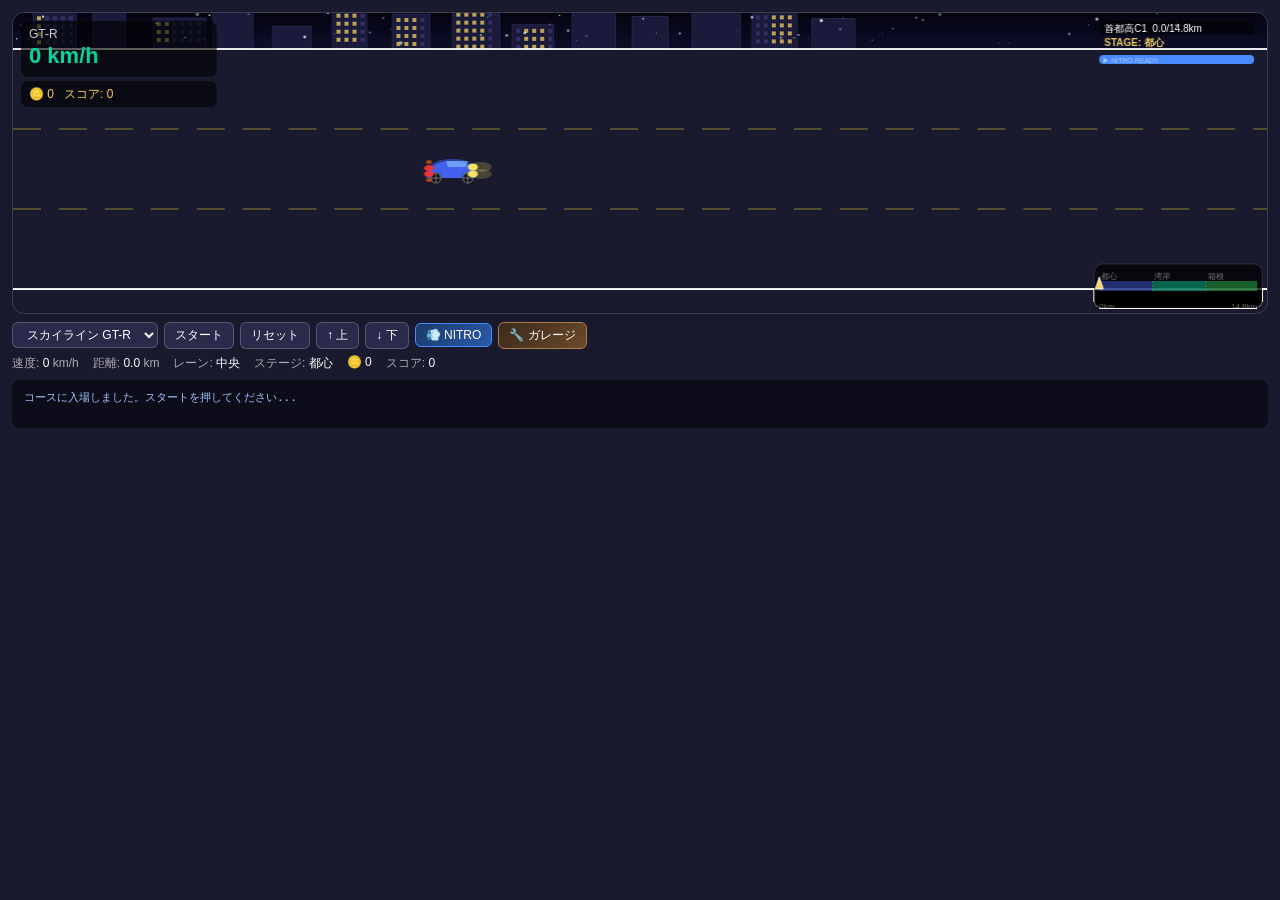
==== index.html @ 42051fa8 "Add files via upload" ====
<!DOCTYPE html>
<html lang="ja">
<head>
<meta charset="UTF-8">
<meta name="viewport" content="width=device-width, initial-scale=1.0, user-scalable=no">
<title>首都高ドライブ EX</title>
<style>
*{box-sizing:border-box;margin:0;padding:0}
body{font-family:sans-serif;background:#1a1a2e;color:#fff;padding:12px;user-select:none}
canvas{display:block;width:100%;border-radius:12px;border:1px solid rgba(255,255,255,0.15);touch-action:none}
.ctrl{display:flex;gap:6px;margin-top:8px;flex-wrap:wrap;align-items:center}
.ctrl button,.ctrl select{font-size:12px;padding:4px 10px;border-radius:6px;border:1px solid rgba(255,255,255,0.2);background:#2a2a4a;color:#fff;cursor:pointer}
.ctrl button:hover{background:#3a3a6a}
#nitro-btn{background:linear-gradient(135deg,#1a3a6a,#2a5aaa);border-color:#4a8aff}
#nitro-btn:hover{background:linear-gradient(135deg,#2a4a7a,#3a6aba)}
#nitro-btn.active{background:linear-gradient(135deg,#4a8aff,#6aaaff);box-shadow:0 0 12px #4a8aff}
#nitro-btn.cooldown{opacity:0.4;cursor:not-allowed}
#tune-btn{background:linear-gradient(135deg,#3a2a1a,#6a4a2a);border-color:#aa7a4a}
#tune-btn:hover{background:linear-gradient(135deg,#4a3a2a,#7a5a3a)}
.stats{display:flex;gap:14px;margin-top:6px;flex-wrap:wrap}
.stat{font-size:12px;color:#aaa}.stat span{font-weight:500;color:#fff}
.log{margin-top:8px;background:#0d0d1a;border-radius:8px;padding:8px 12px;font-size:11px;color:#a0c4ff;line-height:1.8;min-height:48px;max-height:72px;overflow-y:auto;font-family:monospace}
.log .ev{color:#ffd166}.log .sp{color:#06d6a0}.log .warn{color:#ef476f}

#tune-overlay{display:none;position:fixed;inset:0;background:rgba(0,0,0,0.8);z-index:100;align-items:center;justify-content:center}
#tune-overlay.open{display:flex}
#tune-modal{background:#12122a;border:1px solid rgba(255,255,255,0.15);border-radius:16px;padding:20px;width:min(500px,95vw);max-height:90vh;overflow-y:auto}
#tune-modal h2{font-size:16px;margin-bottom:4px;color:#ffd166}
.tune-subtitle{font-size:11px;color:#888;margin-bottom:12px}
.coin-row{display:flex;align-items:center;justify-content:space-between;margin-bottom:12px}
.coin-display{font-size:14px;font-weight:bold;color:#ffd166}
.tune-close{background:none;border:1px solid rgba(255,255,255,0.2);color:#fff;border-radius:6px;padding:3px 12px;cursor:pointer;font-size:12px}
.tune-item{display:flex;align-items:center;gap:12px;padding:10px 12px;border-radius:10px;background:#1a1a3a;margin-bottom:8px}
.tune-icon{font-size:22px;width:32px;text-align:center}
.tune-info{flex:1}
.tune-info h3{font-size:13px;color:#fff}
.tune-info p{font-size:10px;color:#888;margin-top:2px}
.tune-effect{font-size:10px;color:#06d6a0;margin-top:3px}
.tune-stars{display:flex;gap:4px;margin-top:5px}
.tune-star{width:13px;height:13px;border-radius:50%;background:#2a2a4a;border:1px solid #444}
.tune-star.on{background:#ffd166;border-color:#ffa500;box-shadow:0 0 4px #ffa50088}
.tune-upgrade-btn{font-size:11px;padding:5px 12px;border-radius:6px;border:1px solid rgba(255,255,255,0.2);background:#2a3a5a;color:#fff;cursor:pointer;white-space:nowrap;transition:background 0.15s}
.tune-upgrade-btn:hover:not(:disabled){background:#3a4a6a}
.tune-upgrade-btn:disabled{opacity:0.35;cursor:not-allowed}
.tune-max{font-size:11px;color:#ffd166;font-weight:bold;padding:5px 12px}
.lb-section h3{font-size:12px;color:#888;margin:14px 0 6px}
.lb-entry{display:flex;justify-content:space-between;gap:8px;font-size:11px;padding:4px 8px;border-radius:5px;background:#1a1a3a;margin-bottom:3px}
.lb-empty{font-size:11px;color:#555;padding:4px 8px}
</style>
</head>
<body>
<canvas id="c"></canvas>
<div class="ctrl">
  <select id="car-sel">
    <option value="ferrari">フェラーリ SF90</option>
    <option value="gtr" selected>スカイライン GT-R</option>
    <option value="gr86">Toyota GR86</option>
    <option value="bike">Honda CB1000R</option>
    <option value="truck">トラック</option>
  </select>
  <button id="btn">スタート</button>
  <button id="reset-btn">リセット</button>
  <button id="up-btn">↑ 上</button>
  <button id="dn-btn">↓ 下</button>
  <button id="nitro-btn">💨 NITRO</button>
  <button id="tune-btn">🔧 ガレージ</button>
</div>
<div class="stats">
  <div class="stat">速度: <span id="spd">0</span> km/h</div>
  <div class="stat">距離: <span id="km">0.0</span> km</div>
  <div class="stat">レーン: <span id="lane">中央</span></div>
  <div class="stat">ステージ: <span id="stage">都心</span></div>
  <div class="stat">🪙 <span id="coins">0</span></div>
  <div class="stat">スコア: <span id="score">0</span></div>
</div>
<div class="log" id="log">コースに入場しました。スタートを押してください...</div>

<div id="tune-overlay">
  <div id="tune-modal">
    <div class="coin-row">
      <div>
        <h2>🔧 ガレージ</h2>
        <p class="tune-subtitle">コインを使って車をチューニング！</p>
      </div>
      <button class="tune-close" id="tune-close">✕ 閉じる</button>
    </div>
    <div class="coin-display">🪙 <span id="modal-coins">0</span> コイン所持</div>
    <div style="margin-top:12px" id="tune-items"></div>
    <div class="lb-section">
      <h3>🏆 ランキング (ベスト10)</h3>
      <div id="lb-list"></div>
    </div>
  </div>
</div>

<script>
// ===== DISCORD ACTIVITY SDK =====
// Discord Developer Portal の Application ID をここに入力（Developer Portal → General Information → Application ID）
const DISCORD_CLIENT_ID = '1483544439384440934';

async function initDiscordSdk() {
  if (window.self === window.top) return; // Discord外ではスキップ
  try {
    const { DiscordSDK } = await import('https://cdn.jsdelivr.net/npm/@discord/embedded-app-sdk@1/+esm');
    const sdk = new DiscordSDK(DISCORD_CLIENT_ID);
    await sdk.ready();
    console.log('[Discord Activity] 準備完了');
  } catch(e) {
    console.warn('[Discord Activity] SDK初期化スキップ（スタンドアロンで動作）', e);
  }
}

// ===== ROUNDRECT POLYFILL =====
if(!CanvasRenderingContext2D.prototype.roundRect){
  CanvasRenderingContext2D.prototype.roundRect=function(x,y,w,h,r){
    this.beginPath();this.moveTo(x+r,y);this.lineTo(x+w-r,y);
    this.quadraticCurveTo(x+w,y,x+w,y+r);this.lineTo(x+w,y+h-r);
    this.quadraticCurveTo(x+w,y+h,x+w-r,y+h);this.lineTo(x+r,y+h);
    this.quadraticCurveTo(x,y+h,x,y+h-r);this.lineTo(x,y+r);
    this.quadraticCurveTo(x,y,x+r,y);this.closePath();return this;
  };
}

// ===== CANVAS =====
const canvas=document.getElementById('c');
const ctx=canvas.getContext('2d');
canvas.width=canvas.offsetWidth||800;
canvas.height=300;
const W=canvas.width,H=canvas.height;
const LANES=3,roadTop=H*0.12,roadH=H*0.8,laneH=roadH/LANES;
const laneY=i=>roadTop+i*laneH+laneH/2;

// ===== AUDIO =====
let audioCtx=null,engineOsc=null,engineOsc2=null,engineGain=null,engineFilter=null;

function initAudio(){
  if(audioCtx)return;
  try{
    audioCtx=new(window.AudioContext||window.webkitAudioContext)();
    engineGain=audioCtx.createGain();
    engineFilter=audioCtx.createBiquadFilter();
    engineOsc=audioCtx.createOscillator();
    engineOsc2=audioCtx.createOscillator();
    const g2=audioCtx.createGain();
    g2.gain.value=0.25;
    engineOsc.type='sawtooth'; engineOsc.frequency.value=60;
    engineOsc2.type='square';  engineOsc2.frequency.value=120;
    engineFilter.type='bandpass'; engineFilter.frequency.value=400; engineFilter.Q.value=2;
    engineOsc.connect(engineGain);
    engineOsc2.connect(g2); g2.connect(engineGain);
    engineGain.connect(engineFilter); engineFilter.connect(audioCtx.destination);
    engineGain.gain.value=0;
    engineOsc.start(); engineOsc2.start();
  }catch(e){}
}

function updateEngineSound(speed,topSpeed,nitroActive){
  if(!audioCtx||!engineOsc)return;
  const t=audioCtx.currentTime, ratio=speed/Math.max(topSpeed,1);
  engineOsc.frequency.setTargetAtTime((nitroActive?100:55)+ratio*220,t,0.08);
  engineOsc2.frequency.setTargetAtTime((nitroActive?200:110)+ratio*440,t,0.08);
  engineGain.gain.setTargetAtTime(state.running?0.06+ratio*0.04:0,t,0.05);
  engineFilter.frequency.setTargetAtTime(250+ratio*900+(nitroActive?500:0),t,0.05);
}

function playCrashSound(){
  if(!audioCtx)return;
  try{
    const buf=audioCtx.createBuffer(1,Math.floor(audioCtx.sampleRate*0.45),audioCtx.sampleRate);
    const d=buf.getChannelData(0);
    for(let i=0;i<d.length;i++) d[i]=(Math.random()*2-1)*Math.pow(1-i/d.length,0.4)*0.7;
    const src=audioCtx.createBufferSource();
    const g=audioCtx.createGain(); g.gain.value=0.45;
    src.buffer=buf; src.connect(g); g.connect(audioCtx.destination); src.start();
  }catch(e){}
}

function playNitroSound(){
  if(!audioCtx)return;
  try{
    const osc=audioCtx.createOscillator(), g=audioCtx.createGain();
    osc.type='sawtooth';
    osc.frequency.setValueAtTime(140,audioCtx.currentTime);
    osc.frequency.linearRampToValueAtTime(900,audioCtx.currentTime+0.2);
    osc.frequency.linearRampToValueAtTime(450,audioCtx.currentTime+0.55);
    g.gain.setValueAtTime(0,audioCtx.currentTime);
    g.gain.linearRampToValueAtTime(0.28,audioCtx.currentTime+0.04);
    g.gain.linearRampToValueAtTime(0,audioCtx.currentTime+0.6);
    osc.connect(g); g.connect(audioCtx.destination);
    osc.start(); osc.stop(audioCtx.currentTime+0.65);
  }catch(e){}
}

function playNearMissSound(){
  if(!audioCtx)return;
  try{
    const osc=audioCtx.createOscillator(), g=audioCtx.createGain();
    osc.type='sine';
    osc.frequency.setValueAtTime(900,audioCtx.currentTime);
    osc.frequency.linearRampToValueAtTime(450,audioCtx.currentTime+0.18);
    g.gain.setValueAtTime(0.18,audioCtx.currentTime);
    g.gain.linearRampToValueAtTime(0,audioCtx.currentTime+0.22);
    osc.connect(g); g.connect(audioCtx.destination);
    osc.start(); osc.stop(audioCtx.currentTime+0.25);
  }catch(e){}
}

// ===== PERSISTENCE =====
let tuning=JSON.parse(localStorage.getItem('shuto_tuning')||'{"engine":0,"tire":0,"nitro":0}');
let coins=parseInt(localStorage.getItem('shuto_coins')||'0');
let leaderboard=JSON.parse(localStorage.getItem('shuto_lb')||'[]');

function savePersist(){
  localStorage.setItem('shuto_tuning',JSON.stringify(tuning));
  localStorage.setItem('shuto_coins',String(coins));
}
function saveScore(s){
  leaderboard.push({car:carDefs[state.carKey].label,score:s,km:state.km.toFixed(1),date:new Date().toLocaleDateString('ja')});
  leaderboard.sort((a,b)=>b.score-a.score);
  leaderboard=leaderboard.slice(0,10);
  localStorage.setItem('shuto_lb',JSON.stringify(leaderboard));
}

// ===== TUNING DEFS =====
const TUNING_COSTS=[20,50,100];
const TUNING_DEFS={
  engine:{icon:'🔥',name:'エンジン',desc:'最高速度とトルクをアップ',
    effects:['最高速度 +15%','最高速度 +30%','最高速度 +50%']},
  tire:{icon:'🔵',name:'タイヤ',desc:'コーナリングと雨対応力アップ',
    effects:['スリップ耐性 +30%','スリップ耐性 +60%','完全グリップ（雨でも最速）']},
  nitro:{icon:'💨',name:'ニトロタンク',desc:'ニトロの持続時間とクールダウン改善',
    effects:['持続+1s / CD-2s','持続+2s / CD-4s','持続+3s / CD-6s']},
};

function getEffectiveCar(key){
  const base={...carDefs[key]};
  const m=[1.0,1.15,1.30,1.50][tuning.engine];
  return{...base,topSpeed:base.topSpeed*m,accel:base.accel*(1+tuning.engine*0.08)};
}

// ===== NITRO =====
const NITRO_BASE_DUR=180, NITRO_BASE_CD=600;
let nitro={active:false,timer:0,cooldown:0};
const getNitroDur=()=>NITRO_BASE_DUR+tuning.nitro*60;
const getNitroCD=()=>NITRO_BASE_CD-tuning.nitro*120;

function activateNitro(){
  if(!state.running||nitro.active||nitro.cooldown>0||state.km>=14.8)return;
  initAudio();
  nitro.active=true; nitro.timer=getNitroDur(); nitro.cooldown=0;
  playNitroSound();
  addLog('💨 ニトロ発動！ 爆速加速！','ev');
}

function updateNitroBtn(){
  const btn=document.getElementById('nitro-btn');
  if(nitro.active){btn.classList.add('active');btn.classList.remove('cooldown');btn.textContent='💨 BOOST!';}
  else if(nitro.cooldown>0){btn.classList.remove('active');btn.classList.add('cooldown');btn.textContent='💨 CD '+Math.ceil(nitro.cooldown/60)+'s';}
  else{btn.classList.remove('active','cooldown');btn.textContent='💨 NITRO';}
}

// ===== STAGES =====
const stages=[
  {name:'都心',km:0,bg:()=>drawBgCity()},
  {name:'湾岸',km:5,bg:()=>drawBgBay()},
  {name:'箱根',km:10,bg:()=>drawBgMountain()},
];
function getCurrentStage(){
  let s=stages[0];
  for(let i=stages.length-1;i>=0;i--){if(state.km>=stages[i].km){s=stages[i];break;}}
  return s;
}

// ===== CAR DEFS =====
const carDefs={
  ferrari:{label:'フェラーリ SF90',color:'#e63946',body:'#c1121f',topSpeed:320,accel:2.2},
  gtr:    {label:'GT-R',color:'#4361ee',body:'#2c3e9e',topSpeed:250,accel:1.6},
  gr86:   {label:'GR86',color:'#f77f00',body:'#c45e00',topSpeed:200,accel:1.2},
  bike:   {label:'CB1000R',color:'#2dc653',body:'#1a7a33',topSpeed:220,accel:1.8},
  truck:  {label:'トラック',color:'#888780',body:'#5a5955',topSpeed:100,accel:0.5},
};
const trafficPool=['gtr','gr86','truck','ferrari','gr86','truck','gtr','gr86'];

let traffic=[],crashes=[],rainParticles=[],bgScroll=0;
let score=0;

// ===== BACKGROUND ELEMENTS =====
const stars=Array.from({length:60},()=>({x:Math.random()*W,y:Math.random()*roadTop*0.85,r:Math.random()*1.3+0.3,tw:Math.random()*200}));
const buildings=Array.from({length:14},(_,i)=>({x:i*60+20,w:30+Math.random()*25,h:20+Math.random()*50,win:Math.random()>0.4}));
const trees=Array.from({length:18},(_,i)=>({x:i*45+10,h:15+Math.random()*20}));
const waves=Array.from({length:8},(_,i)=>({x:i*90,y:roadTop-8+Math.random()*6}));

// ===== STATE =====
let state={running:false,speed:0,km:0,carKey:'gtr',lane:1,targetLane:1,ly:laneY(1),frame:0,fired:new Set(),wet:false,slipOffset:0,_kmCoins:0};

// ===== BACKGROUND =====
function drawBgCity(){
  const grad=ctx.createLinearGradient(0,0,0,roadTop);
  grad.addColorStop(0,'#050510');grad.addColorStop(1,'#0d0d2a');
  ctx.fillStyle=grad;ctx.fillRect(0,0,W,roadTop);
  const bx=(bgScroll*0.3)%60;
  buildings.forEach(b=>{
    const x=(b.x-bx+W*2)%W;
    ctx.fillStyle='#1a1a3a';ctx.fillRect(x,roadTop-b.h,b.w,b.h);
    ctx.strokeStyle='#3a3a6a';ctx.lineWidth=0.5;ctx.strokeRect(x,roadTop-b.h,b.w,b.h);
    if(b.win){
      for(let wy=roadTop-b.h+4;wy<roadTop-4;wy+=8){
        for(let wx=x+4;wx<x+b.w-4;wx+=8){
          ctx.fillStyle=Math.sin(state.frame*0.02+wx*0.1)>0.3?'rgba(255,220,100,0.7)':'rgba(100,100,200,0.3)';
          ctx.fillRect(wx,wy,4,4);
        }
      }
    }
  });
  stars.forEach(s=>{
    const tw=Math.sin(state.frame*0.03+s.tw)*0.5+0.5;
    ctx.beginPath();ctx.arc(s.x,s.y,s.r,0,Math.PI*2);
    ctx.fillStyle=`rgba(255,255,255,${0.3+tw*0.5})`;ctx.fill();
  });
}

function drawBgBay(){
  const grad=ctx.createLinearGradient(0,0,0,roadTop);
  grad.addColorStop(0,'#020a18');grad.addColorStop(0.6,'#051830');grad.addColorStop(1,'#071f3a');
  ctx.fillStyle=grad;ctx.fillRect(0,0,W,roadTop);
  ctx.fillStyle='#071f3a';ctx.fillRect(0,roadTop*0.6,W,roadTop*0.4);
  const woff=(bgScroll*0.5)%90;
  waves.forEach(w=>{
    ctx.strokeStyle='rgba(100,180,255,0.25)';ctx.lineWidth=1.5;
    ctx.beginPath();
    for(let x=0;x<W;x+=4){
      const y=w.y+Math.sin((x+woff+w.x)*0.05)*3;
      x===0?ctx.moveTo(x,y):ctx.lineTo(x,y);
    }
    ctx.stroke();
  });
  const bx=(bgScroll*0.2)%200;
  [0,200,400,600].forEach(ox=>{
    const rx=(ox-bx+W*2)%W;
    ctx.fillStyle='rgba(255,200,50,0.8)';
    for(let i=0;i<3;i++) ctx.fillRect(rx+i*8,roadTop*0.1,3,roadTop*0.55);
    ctx.fillStyle='rgba(255,200,50,0.12)';ctx.fillRect(rx-2,roadTop*0.1,28,roadTop*0.55);
  });
  stars.forEach(s=>{
    ctx.beginPath();ctx.arc(s.x,s.y*0.5,s.r,0,Math.PI*2);
    ctx.fillStyle='rgba(255,255,255,0.6)';ctx.fill();
  });
}

function drawBgMountain(){
  const grad=ctx.createLinearGradient(0,0,0,roadTop);
  grad.addColorStop(0,'#020a02');grad.addColorStop(1,'#0a1a0a');
  ctx.fillStyle=grad;ctx.fillRect(0,0,W,roadTop);
  const mx=(bgScroll*0.15)%W;
  [[0,'#0d1f0d',0.85],[100,'#0a1a0a',0.7],[200,'#07150a',0.55]].forEach(([ox,col,yf])=>{
    ctx.fillStyle=col;ctx.beginPath();
    const bx2=(ox-mx+W*2)%W;
    ctx.moveTo(bx2,roadTop);
    for(let x=0;x<=W;x+=40) ctx.lineTo(bx2+x,roadTop*yf-Math.sin(x*0.04+ox*0.01)*roadTop*0.25);
    ctx.lineTo(bx2+W,roadTop);ctx.closePath();ctx.fill();
  });
  const tx=(bgScroll*0.4)%55;
  trees.forEach(t=>{
    const x=(t.x-tx+W*3)%(W+60)-30;
    ctx.fillStyle='#0a1f0a';ctx.beginPath();ctx.moveTo(x,roadTop);ctx.lineTo(x-8,roadTop-t.h);ctx.lineTo(x+8,roadTop-t.h);ctx.closePath();ctx.fill();
    ctx.fillStyle='#0d2a0d';ctx.beginPath();ctx.moveTo(x,roadTop-t.h*0.5);ctx.lineTo(x-10,roadTop-t.h*1.4);ctx.lineTo(x+10,roadTop-t.h*1.4);ctx.closePath();ctx.fill();
  });
  stars.forEach(s=>{
    ctx.beginPath();ctx.arc(s.x,s.y,s.r+0.3,0,Math.PI*2);
    ctx.fillStyle='rgba(255,255,255,0.7)';ctx.fill();
  });
}

// ===== ROAD =====
function drawRoad(){
  ctx.fillStyle='#1a1a2e';ctx.fillRect(0,roadTop,W,roadH);
  if(state.wet){
    const sheen=ctx.createLinearGradient(0,roadTop,0,roadTop+roadH);
    sheen.addColorStop(0,'rgba(80,120,255,0)');sheen.addColorStop(0.5,'rgba(80,120,255,0.07)');sheen.addColorStop(1,'rgba(80,120,255,0)');
    ctx.fillStyle=sheen;ctx.fillRect(0,roadTop,W,roadH);
  }
  for(let i=0;i<=LANES;i++){
    const y=roadTop+i*laneH;
    if(i===0||i===LANES){ctx.strokeStyle='rgba(255,255,255,0.9)';ctx.lineWidth=2;ctx.setLineDash([]);}
    else{ctx.strokeStyle='rgba(255,230,50,0.5)';ctx.lineWidth=1;ctx.setLineDash([28,18]);}
    const off=i===0||i===LANES?0:(bgScroll*2)%46;
    ctx.lineDashOffset=-off;
    ctx.beginPath();ctx.moveTo(0,y);ctx.lineTo(W,y);ctx.stroke();
  }
  ctx.setLineDash([]);ctx.lineDashOffset=0;
}

// ===== RAIN =====
function ensureRain(){
  while(rainParticles.length<130){
    rainParticles.push({x:Math.random()*W,y:roadTop+Math.random()*roadH,len:7+Math.random()*11,spd:9+Math.random()*8,a:0.25+Math.random()*0.45});
  }
}
function drawRain(){
  ensureRain();
  ctx.save();
  rainParticles.forEach(p=>{
    ctx.strokeStyle=`rgba(180,220,255,${p.a})`;ctx.lineWidth=0.8;
    ctx.beginPath();ctx.moveTo(p.x,p.y);ctx.lineTo(p.x-2,p.y+p.len);ctx.stroke();
    p.y+=p.spd*(state.speed/80+0.6); p.x-=1.5;
    if(p.y>roadTop+roadH){p.y=roadTop;p.x=Math.random()*W;}
    if(p.x<0)p.x=W+Math.random()*20;
  });
  ctx.restore();
}

// ===== CAR DRAWING =====
function drawCarRealistic(cx,cy,key,color,bodyColor,scale=1,crashed=false){
  ctx.save();ctx.translate(cx,cy);ctx.scale(scale,scale);
  if(crashed)ctx.rotate((Math.random()-0.5)*0.15);
  if(key==='bike'){
    ctx.fillStyle=bodyColor;ctx.beginPath();ctx.ellipse(0,0,15,7,0,0,Math.PI*2);ctx.fill();
    ctx.fillStyle='#333';
    ctx.beginPath();ctx.arc(-12,7,5,0,Math.PI*2);ctx.fill();
    ctx.beginPath();ctx.arc(12,7,5,0,Math.PI*2);ctx.fill();
    ctx.strokeStyle='#555';ctx.lineWidth=2;
    ctx.beginPath();ctx.arc(-12,7,5,0,Math.PI*2);ctx.stroke();
    ctx.beginPath();ctx.arc(12,7,5,0,Math.PI*2);ctx.stroke();
    ctx.fillStyle='rgba(255,240,150,0.95)';ctx.beginPath();ctx.ellipse(14,0,5,3,0,0,Math.PI*2);ctx.fill();
    ctx.fillStyle='rgba(255,240,150,0.25)';ctx.beginPath();ctx.ellipse(20,0,10,5,0,0,Math.PI*2);ctx.fill();
    ctx.fillStyle='rgba(255,60,60,0.9)';ctx.beginPath();ctx.arc(-14,0,3,0,Math.PI*2);ctx.fill();
  } else if(key==='truck'){
    ctx.fillStyle=bodyColor;ctx.beginPath();ctx.roundRect(-36,-14,72,28,3);ctx.fill();
    ctx.fillStyle='#2a2a2a';ctx.beginPath();ctx.roundRect(-36,-14,22,28,3);ctx.fill();
    ctx.fillStyle='rgba(150,220,255,0.6)';ctx.fillRect(-34,-11,16,12);
    ctx.strokeStyle='#555';ctx.lineWidth=1;ctx.strokeRect(-34,-11,16,12);
    ctx.fillStyle='#111';
    [[-24,14],[0,14],[18,14],[-24,-14],[0,-14],[18,-14]].forEach(([wx,wy])=>{
      ctx.beginPath();ctx.arc(wx,wy,6,0,Math.PI*2);ctx.fill();
      ctx.strokeStyle='#444';ctx.lineWidth=1.5;ctx.beginPath();ctx.arc(wx,wy,6,0,Math.PI*2);ctx.stroke();
    });
    ctx.fillStyle='rgba(255,240,150,0.9)';ctx.beginPath();ctx.ellipse(34,-8,5,3,0,0,Math.PI*2);ctx.fill();
    ctx.beginPath();ctx.ellipse(34,8,5,3,0,0,Math.PI*2);ctx.fill();
    ctx.fillStyle='rgba(255,60,60,0.85)';ctx.fillRect(-38,-6,4,12);
    ctx.fillStyle='rgba(255,120,0,0.7)';ctx.fillRect(-38,-10,4,5);ctx.fillRect(-38,5,4,5);
  } else if(key==='ferrari'){
    ctx.fillStyle=bodyColor;ctx.beginPath();ctx.moveTo(-28,10);ctx.bezierCurveTo(-28,-2,-20,-11,0,-11);ctx.bezierCurveTo(20,-11,26,-4,26,10);ctx.closePath();ctx.fill();
    ctx.fillStyle=color;ctx.beginPath();ctx.moveTo(-26,10);ctx.bezierCurveTo(-26,2,-18,-9,0,-9);ctx.bezierCurveTo(18,-9,24,-2,24,10);ctx.closePath();ctx.fill();
    ctx.fillStyle='rgba(150,220,255,0.55)';ctx.beginPath();ctx.moveTo(-8,-9);ctx.bezierCurveTo(-4,-12,14,-12,18,-9);ctx.lineTo(14,-3);ctx.lineTo(-4,-3);ctx.closePath();ctx.fill();
    ctx.fillStyle='#111';
    [[-18,10],[18,10]].forEach(([wx,wy])=>{
      ctx.beginPath();ctx.arc(wx,wy,5,0,Math.PI*2);ctx.fill();
      ctx.strokeStyle='#666';ctx.lineWidth=1.5;ctx.beginPath();ctx.arc(wx,wy,5,0,Math.PI*2);ctx.stroke();
      ctx.strokeStyle='#888';ctx.lineWidth=1;ctx.beginPath();ctx.moveTo(wx-5,wy);ctx.lineTo(wx+5,wy);ctx.stroke();
      ctx.beginPath();ctx.moveTo(wx,wy-5);ctx.lineTo(wx,wy+5);ctx.stroke();
    });
    ctx.fillStyle='rgba(255,240,120,0.95)';ctx.beginPath();ctx.ellipse(24,-3,6,4,0,0,Math.PI*2);ctx.fill();
    ctx.fillStyle='rgba(255,240,120,0.25)';ctx.beginPath();ctx.ellipse(32,-3,12,6,0,0,Math.PI*2);ctx.fill();
    ctx.fillStyle='rgba(255,240,120,0.95)';ctx.beginPath();ctx.ellipse(24,5,6,4,0,0,Math.PI*2);ctx.fill();
    ctx.fillStyle='rgba(255,240,120,0.25)';ctx.beginPath();ctx.ellipse(32,5,12,6,0,0,Math.PI*2);ctx.fill();
    ctx.fillStyle='rgba(255,50,50,0.95)';ctx.beginPath();ctx.ellipse(-25,-2,5,3,0,0,Math.PI*2);ctx.fill();
    ctx.beginPath();ctx.ellipse(-25,4,5,3,0,0,Math.PI*2);ctx.fill();
    ctx.fillStyle='rgba(255,100,0,0.7)';ctx.beginPath();ctx.ellipse(-25,-8,3,2,0,0,Math.PI*2);ctx.fill();
    ctx.beginPath();ctx.ellipse(-25,10,3,2,0,0,Math.PI*2);ctx.fill();
  } else if(key==='gtr'){
    ctx.fillStyle=bodyColor;ctx.beginPath();ctx.moveTo(-26,9);ctx.bezierCurveTo(-26,-1,-20,-10,0,-10);ctx.bezierCurveTo(20,-10,24,-3,24,9);ctx.closePath();ctx.fill();
    ctx.fillStyle=color;ctx.beginPath();ctx.moveTo(-24,9);ctx.bezierCurveTo(-24,1,-18,-8,0,-8);ctx.bezierCurveTo(18,-8,22,-1,22,9);ctx.closePath();ctx.fill();
    ctx.fillStyle='rgba(150,220,255,0.5)';ctx.beginPath();ctx.moveTo(-6,-8);ctx.lineTo(16,-8);ctx.lineTo(14,-2);ctx.lineTo(-4,-2);ctx.closePath();ctx.fill();
    ctx.fillStyle='#111';
    [[-16,9],[16,9]].forEach(([wx,wy])=>{
      ctx.beginPath();ctx.arc(wx,wy,5,0,Math.PI*2);ctx.fill();
      ctx.strokeStyle='#555';ctx.lineWidth=1.5;ctx.beginPath();ctx.arc(wx,wy,5,0,Math.PI*2);ctx.stroke();
      ctx.strokeStyle='#777';ctx.lineWidth=1;ctx.beginPath();ctx.moveTo(wx-5,wy);ctx.lineTo(wx+5,wy);ctx.stroke();
      ctx.beginPath();ctx.moveTo(wx,wy-5);ctx.lineTo(wx,wy+5);ctx.stroke();
    });
    ctx.fillStyle='rgba(255,235,100,0.95)';ctx.beginPath();ctx.ellipse(21,-2,5,3.5,0,0,Math.PI*2);ctx.fill();
    ctx.fillStyle='rgba(255,235,100,0.2)';ctx.beginPath();ctx.ellipse(29,-2,11,5,0,0,Math.PI*2);ctx.fill();
    ctx.fillStyle='rgba(255,235,100,0.95)';ctx.beginPath();ctx.ellipse(21,5,5,3.5,0,0,Math.PI*2);ctx.fill();
    ctx.fillStyle='rgba(255,235,100,0.2)';ctx.beginPath();ctx.ellipse(29,5,11,5,0,0,Math.PI*2);ctx.fill();
    ctx.fillStyle='rgba(255,50,50,0.9)';ctx.beginPath();ctx.ellipse(-23,-1,5,3,0,0,Math.PI*2);ctx.fill();
    ctx.beginPath();ctx.ellipse(-23,5,5,3,0,0,Math.PI*2);ctx.fill();
    ctx.fillStyle='rgba(255,100,0,0.6)';ctx.beginPath();ctx.ellipse(-23,-7,3,2,0,0,Math.PI*2);ctx.fill();
    ctx.beginPath();ctx.ellipse(-23,11,3,2,0,0,Math.PI*2);ctx.fill();
  } else {
    ctx.fillStyle=bodyColor;ctx.beginPath();ctx.moveTo(-22,8);ctx.bezierCurveTo(-22,0,-16,-8,0,-8);ctx.bezierCurveTo(16,-8,20,0,20,8);ctx.closePath();ctx.fill();
    ctx.fillStyle=color;ctx.beginPath();ctx.moveTo(-20,8);ctx.bezierCurveTo(-20,0,-14,-6,0,-6);ctx.bezierCurveTo(14,-6,18,0,18,8);ctx.closePath();ctx.fill();
    ctx.fillStyle='rgba(150,220,255,0.45)';ctx.fillRect(-2,-6,14,6);
    ctx.fillStyle='#111';
    [[-12,8],[12,8]].forEach(([wx,wy])=>{
      ctx.beginPath();ctx.arc(wx,wy,4.5,0,Math.PI*2);ctx.fill();
      ctx.strokeStyle='#555';ctx.lineWidth=1.5;ctx.beginPath();ctx.arc(wx,wy,4.5,0,Math.PI*2);ctx.stroke();
    });
    ctx.fillStyle='rgba(255,235,100,0.9)';ctx.beginPath();ctx.ellipse(18,-1,4.5,3,0,0,Math.PI*2);ctx.fill();
    ctx.fillStyle='rgba(255,235,100,0.2)';ctx.beginPath();ctx.ellipse(25,-1,9,5,0,0,Math.PI*2);ctx.fill();
    ctx.fillStyle='rgba(255,235,100,0.9)';ctx.beginPath();ctx.ellipse(18,5,4.5,3,0,0,Math.PI*2);ctx.fill();
    ctx.fillStyle='rgba(255,235,100,0.2)';ctx.beginPath();ctx.ellipse(25,5,9,5,0,0,Math.PI*2);ctx.fill();
    ctx.fillStyle='rgba(255,50,50,0.9)';ctx.beginPath();ctx.ellipse(-20,-1,4,2.5,0,0,Math.PI*2);ctx.fill();
    ctx.beginPath();ctx.ellipse(-20,5,4,2.5,0,0,Math.PI*2);ctx.fill();
  }
  ctx.restore();
}

// ===== NITRO FLAME =====
function drawNitroFlame(cx,cy){
  if(!nitro.active)return;
  ctx.save();ctx.translate(cx,cy);
  const inten=nitro.timer/getNitroDur();
  const fl=18+Math.random()*28;
  ['#fff','#ffee66','#ff9900','#ff4400'].forEach((col,i)=>{
    ctx.fillStyle=col;
    ctx.globalAlpha=inten*(0.9-i*0.18);
    ctx.beginPath();
    ctx.ellipse(-(18+i*4+Math.random()*8),0,fl*(1-i*0.18),3.5-i*0.5,0,0,Math.PI*2);
    ctx.fill();
  });
  ctx.globalAlpha=1;ctx.restore();
}

// ===== CRASHES =====
function drawCrashes(){
  crashes=crashes.filter(c=>c.life>0);
  crashes.forEach(c=>{
    c.life--;c.r+=0.8;
    ctx.strokeStyle=`rgba(255,150,0,${c.life/40})`;ctx.lineWidth=1.5;
    ctx.beginPath();ctx.arc(c.x,c.y,c.r,0,Math.PI*2);ctx.stroke();
    for(let i=0;i<5;i++){
      const a=c.angle+i*1.2,d=(40-c.life)*0.8;
      ctx.fillStyle=`rgba(255,${100+i*30},0,${c.life/40})`;
      ctx.beginPath();ctx.arc(c.x+Math.cos(a)*d,c.y+Math.sin(a)*d,2,0,Math.PI*2);ctx.fill();
    }
  });
}

// ===== MINIMAP =====
function drawMinimap(){
  const mw=158,mh=34,mx=W-mw-10,my=H-mh-10;
  ctx.fillStyle='rgba(0,0,0,0.72)';ctx.beginPath();ctx.roundRect(mx-5,my-5,mw+10,mh+10,8);ctx.fill();
  ctx.strokeStyle='rgba(255,255,255,0.12)';ctx.lineWidth=1;ctx.beginPath();ctx.roundRect(mx-5,my-5,mw+10,mh+10,8);ctx.stroke();

  const stageColors=['#4361ee','#06d6a0','#2dc653'];
  stages.forEach((sg,i)=>{
    const endKm=i<stages.length-1?stages[i+1].km:14.8;
    const x1=mx+(sg.km/14.8)*mw, x2=mx+(endKm/14.8)*mw;
    ctx.fillStyle=stageColors[i];ctx.globalAlpha=0.45;
    ctx.fillRect(x1,my+mh/2-5,x2-x1,10);ctx.globalAlpha=1;
    ctx.fillStyle='rgba(255,255,255,0.45)';ctx.font='8px sans-serif';
    ctx.fillText(sg.name,x1+2,my+mh/2-7);
  });

  // Stage dividers
  [5,10].forEach(km=>{
    const x=mx+(km/14.8)*mw;
    ctx.strokeStyle='rgba(255,255,255,0.25)';ctx.lineWidth=1;ctx.setLineDash([2,2]);
    ctx.beginPath();ctx.moveTo(x,my+mh/2-5);ctx.lineTo(x,my+mh/2+5);ctx.stroke();
    ctx.setLineDash([]);
  });

  // Player marker
  const px=mx+(state.km/14.8)*mw;
  ctx.fillStyle='#ffd166';
  ctx.beginPath();ctx.moveTo(px,my+mh/2-9);ctx.lineTo(px-4,my+mh/2+3);ctx.lineTo(px+4,my+mh/2+3);ctx.closePath();ctx.fill();
  ctx.strokeStyle='#fff';ctx.lineWidth=0.8;ctx.stroke();

  // KM labels
  ctx.fillStyle='rgba(255,255,255,0.35)';ctx.font='8px sans-serif';
  ctx.fillText('0km',mx,my+mh+6);ctx.fillText('14.8km',mx+mw-26,my+mh+6);
  ctx.globalAlpha=1;
}

// ===== HUD =====
function drawHUD(){
  const car=getEffectiveCar(state.carKey);

  // Main speed box
  ctx.fillStyle='rgba(0,0,0,0.6)';ctx.beginPath();ctx.roundRect(8,8,196,56,7);ctx.fill();
  ctx.fillStyle='#ccc';ctx.font='500 12px sans-serif';ctx.fillText(carDefs[state.carKey].label,16,25);
  ctx.fillStyle='#06d6a0';ctx.font='bold 22px sans-serif';ctx.fillText(Math.round(state.speed)+' km/h',16,50);

  // Score/coins
  ctx.fillStyle='rgba(0,0,0,0.6)';ctx.beginPath();ctx.roundRect(8,68,196,26,7);ctx.fill();
  ctx.fillStyle='#ffd166';ctx.font='12px sans-serif';ctx.fillText('🪙 '+coins+'   スコア: '+score,16,85);

  // Progress bar
  const pct=state.km/14.8;
  ctx.fillStyle='rgba(0,0,0,0.55)';ctx.beginPath();ctx.roundRect(W-168,8,155,14,4);ctx.fill();
  ctx.fillStyle='#4361ee';ctx.beginPath();ctx.roundRect(W-168,8,Math.max(0,155*pct),14,4);ctx.fill();
  ctx.fillStyle='#fff';ctx.font='10px sans-serif';ctx.fillText('首都高C1  '+state.km.toFixed(1)+'/14.8km',W-163,19);
  ctx.fillStyle='rgba(255,220,100,0.9)';ctx.font='bold 10px sans-serif';ctx.fillText('STAGE: '+getCurrentStage().name,W-163,33);

  // Nitro gauge
  const nx=W-168,ny=42,nw=155,nh=9;
  ctx.fillStyle='rgba(0,0,0,0.5)';ctx.beginPath();ctx.roundRect(nx,ny,nw,nh,4);ctx.fill();
  let nFill;
  if(nitro.active) nFill=nitro.timer/getNitroDur();
  else if(nitro.cooldown>0) nFill=1-nitro.cooldown/getNitroCD();
  else nFill=1;
  const nCol=nitro.active?'#4a8aff':nitro.cooldown>0?'#ff6644':'#4a8aff';
  if(nitro.active)ctx.globalAlpha=0.75+Math.sin(state.frame*0.5)*0.25;
  ctx.fillStyle=nCol;ctx.beginPath();ctx.roundRect(nx,ny,Math.max(0,nw*nFill),nh,4);ctx.fill();
  ctx.globalAlpha=1;
  ctx.fillStyle='rgba(255,255,255,0.55)';ctx.font='7px sans-serif';
  ctx.fillText(nitro.active?'▶ NITRO ACTIVE':nitro.cooldown>0?'COOLDOWN ':'▶ NITRO READY',nx+3,ny+nh-1);

  // Rain warning
  if(state.wet){
    ctx.fillStyle='rgba(0,0,50,0.7)';ctx.beginPath();ctx.roundRect(8,98,140,20,6);ctx.fill();
    ctx.fillStyle='#a0c4ff';ctx.font='11px sans-serif';ctx.fillText('🌧️ 雨！  スリッピー路面',14,112);
  }
}

// ===== TRAFFIC =====
function spawnTraffic(){
  trafficPool.forEach((t,i)=>{
    const lane=i%LANES;
    traffic.push({key:t,color:carDefs[t].color,body:carDefs[t].body,x:W+100+i*160,lane,targetLane:lane,y:laneY(lane),speed:carDefs[t].topSpeed*0.35+Math.random()*25,crashed:false,crashTimer:0,nearMissed:false});
  });
}
spawnTraffic();

// ===== EVENTS =====
const events=[
  {km:1.5,txt:'⚡ 谷町JCT通過！',cls:'ev'},
  {km:5.0,txt:'🌊 ステージ2: 湾岸エリアへ！ +10コイン',cls:'sp',reward:10},
  {km:6.0,txt:'🌉 レインボーブリッジ — 夜景が綺麗だ...',cls:'sp'},
  {km:8.0,txt:'🚔 覆面パトカー！ 全力逃走！',cls:'warn'},
  {km:10.0,txt:'🌿 ステージ3: 箱根エリアへ！ +10コイン',cls:'sp',reward:10},
  {km:11.5,txt:'🌧️ 雨！ スリッピーな路面',cls:'warn',setWet:true},
  {km:14.8,txt:'🏁 ゴール！ 17分23秒 🔥 自己ベスト更新！ +80コイン',cls:'sp',reward:80},
];

// ===== CONTROLS =====
function changeLane(d){
  const n=state.targetLane+d;
  if(n>=0&&n<LANES){state.targetLane=n;document.getElementById('lane').textContent=['左','中央','右'][n];}
}
document.getElementById('up-btn').onclick=()=>{initAudio();changeLane(-1);};
document.getElementById('dn-btn').onclick=()=>{initAudio();changeLane(1);};
document.addEventListener('keydown',e=>{
  if(e.key==='ArrowUp'){e.preventDefault();changeLane(-1);}
  if(e.key==='ArrowDown'){e.preventDefault();changeLane(1);}
  if(e.key===' '){e.preventDefault();activateNitro();}
});

// ===== TOUCH =====
let _tx=null,_ty=null;
canvas.addEventListener('touchstart',e=>{e.preventDefault();_tx=e.touches[0].clientX;_ty=e.touches[0].clientY;initAudio();},{passive:false});
canvas.addEventListener('touchend',e=>{
  if(_tx===null)return;
  const dx=e.changedTouches[0].clientX-_tx, dy=e.changedTouches[0].clientY-_ty;
  if(Math.abs(dy)>Math.abs(dx)&&Math.abs(dy)>18) changeLane(dy>0?1:-1);
  else if(Math.abs(dx)<18&&Math.abs(dy)<18) activateNitro();
  _tx=null;_ty=null;
},{passive:false});

// ===== LOG =====
function addLog(txt,cls){
  const log=document.getElementById('log');
  const d=document.createElement('div');
  d.className=cls||'';d.textContent=txt;
  log.appendChild(d);log.scrollTop=log.scrollHeight;
}

// ===== RESET =====
function reset(){
  state={running:false,speed:0,km:0,carKey:state.carKey,lane:1,targetLane:1,ly:laneY(1),frame:0,fired:new Set(),wet:false,slipOffset:0,_kmCoins:0};
  nitro={active:false,timer:0,cooldown:0};
  score=0; traffic=[];crashes=[];rainParticles=[];
  spawnTraffic();
  document.getElementById('log').innerHTML='コースに入場しました。スタートを押してください...';
  document.getElementById('btn').textContent='スタート';
  document.getElementById('spd').textContent='0';
  document.getElementById('km').textContent='0.0';
  document.getElementById('lane').textContent='中央';
  document.getElementById('stage').textContent='都心';
  document.getElementById('score').textContent='0';
  updateNitroBtn();
}

// ===== TUNING MODAL =====
function openTuning(){
  document.getElementById('modal-coins').textContent=coins;
  const container=document.getElementById('tune-items');
  container.innerHTML='';
  Object.entries(TUNING_DEFS).forEach(([key,def])=>{
    const lv=tuning[key], maxLv=3, cost=lv<maxLv?TUNING_COSTS[lv]:0;
    const stars=Array.from({length:maxLv},(_,i)=>`<div class="tune-star${i<lv?' on':''}"></div>`).join('');
    const eff=lv<maxLv?`次: ${def.effects[lv]}`:`MAX レベル達成！`;
    const btn=lv>=maxLv?`<div class="tune-max">MAX ✓</div>`
      :`<button class="tune-upgrade-btn"${coins<cost?' disabled':''} data-key="${key}">🪙${cost} アップ</button>`;
    const el=document.createElement('div');
    el.className='tune-item';
    el.innerHTML=`<div class="tune-icon">${def.icon}</div><div class="tune-info"><h3>${def.name} Lv.${lv}</h3><p>${def.desc}</p><div class="tune-effect">${eff}</div><div class="tune-stars">${stars}</div></div>${btn}`;
    container.appendChild(el);
  });
  const lb=document.getElementById('lb-list');
  lb.innerHTML=leaderboard.length===0
    ?'<div class="lb-empty">まだ記録がありません。レースを完走しよう！</div>'
    :leaderboard.map((e,i)=>`<div class="lb-entry"><span>${i+1}. ${e.car}</span><span>${e.score}pt / ${e.km}km</span><span>${e.date}</span></div>`).join('');
  document.getElementById('tune-overlay').classList.add('open');
}

document.getElementById('tune-items').addEventListener('click',e=>{
  const btn=e.target.closest('[data-key]');
  if(!btn||btn.disabled)return;
  const key=btn.dataset.key, lv=tuning[key];
  if(lv>=3)return;
  const cost=TUNING_COSTS[lv];
  if(coins<cost)return;
  coins-=cost; tuning[key]++; savePersist();
  document.getElementById('coins').textContent=coins;
  addLog(`🔧 ${TUNING_DEFS[key].name} → Lv.${tuning[key]} にアップグレード！`,'ev');
  openTuning();
});
document.getElementById('tune-btn').onclick=openTuning;
document.getElementById('tune-close').onclick=()=>document.getElementById('tune-overlay').classList.remove('open');
document.getElementById('tune-overlay').addEventListener('click',e=>{if(e.target===e.currentTarget)e.currentTarget.classList.remove('open');});

// ===== MAIN LOOP =====
function loop(){
  const car=getEffectiveCar(state.carKey);
  const sg=getCurrentStage();
  document.getElementById('stage').textContent=sg.name;

  if(state.running&&state.km<14.8){
    // Nitro
    let speedBoost=1;
    if(nitro.active){
      speedBoost=1.85; nitro.timer--;
      if(nitro.timer<=0){nitro.active=false;nitro.cooldown=getNitroCD();addLog('💨 ニトロ終了 クールダウン中...','');}
    } else if(nitro.cooldown>0){nitro.cooldown--;}
    updateNitroBtn();

    // Rain physics
    let topMod=1;
    if(state.wet){
      const grip=[0.68,0.82,0.91,1.0][tuning.tire];
      topMod=grip;
      if(Math.random()<0.008*(1-grip)){
        state.slipOffset=(Math.random()-0.5)*22;
        addLog('💦 スリップ！','warn');
      }
    }
    if(state.slipOffset!==0) state.slipOffset*=0.88;

    const effTop=car.topSpeed*topMod*speedBoost;
    if(state.speed<effTop) state.speed=Math.min(effTop,state.speed+car.accel*(nitro.active?2.2:1));
    else if(state.speed>effTop) state.speed=Math.max(effTop,state.speed-car.accel*2);

    state.km=Math.min(14.8,state.km+state.speed/3600*0.5);
    state.frame++; bgScroll+=state.speed*0.008;
    state.ly+=(laneY(state.targetLane)+state.slipOffset-state.ly)*0.07;

    // Score per second
    if(state.frame%60===0) score+=Math.floor(state.speed/8);

    // 1 coin per 0.1 km
    const kt=Math.floor(state.km*10);
    if(kt>state._kmCoins){state._kmCoins=kt;coins++;document.getElementById('coins').textContent=coins;savePersist();}

    const px=W*0.35,py=state.ly;
    traffic.forEach(t=>{
      if(t.crashed){t.crashTimer--;if(t.crashTimer<=0){t.crashed=false;t.x=W+150;t.lane=Math.floor(Math.random()*LANES);t.targetLane=t.lane;t.y=laneY(t.lane);}return;}
      t.x-=(state.speed-t.speed)*0.05;
      if(t.x<-100)t.x=W+120+Math.random()*300;
      if(Math.random()<0.003)t.targetLane=Math.floor(Math.random()*LANES);
      t.y+=(laneY(t.targetLane)-t.y)*0.05;
      const dx=Math.abs(t.x-px),dy=Math.abs(t.y-py);
      if(dx<50&&dy<20&&!t.crashed){
        t.crashed=true;t.crashTimer=80;
        crashes.push({x:t.x,y:t.y,r:5,life:40,angle:Math.random()*Math.PI*2});
        playCrashSound();
        score=Math.max(0,score-50);
        addLog('💥 '+carDefs[t.key].label+' がクラッシュ！ -50pt','warn');
      } else if(dx>52&&dx<115&&dy<22&&!t.nearMissed){
        t.nearMissed=true;
        coins+=3; score+=25;
        document.getElementById('coins').textContent=coins; savePersist();
        addLog('😤 ニアミス！ +3コイン +25pt','ev');
        playNearMissSound();
        setTimeout(()=>{t.nearMissed=false;},2000);
      }
    });

    events.forEach(ev=>{
      if(!state.fired.has(ev.km)&&state.km>=ev.km){
        state.fired.add(ev.km);
        addLog(ev.txt,ev.cls);
        if(ev.reward){coins+=ev.reward;document.getElementById('coins').textContent=coins;savePersist();}
        if(ev.setWet)state.wet=true;
      }
    });

    document.getElementById('spd').textContent=Math.round(state.speed);
    document.getElementById('km').textContent=state.km.toFixed(1);
    document.getElementById('score').textContent=score;
    updateEngineSound(state.speed,car.topSpeed,nitro.active);

  } else if(state.km>=14.8&&state.running){
    state.running=false;
    saveScore(score);
    document.getElementById('btn').textContent='スタート';
    addLog('🏆 フィニッシュ！ 最終スコア: '+score+'pt  コイン総計: '+coins+'🪙','sp');
    updateEngineSound(0,1,false);
  }

  sg.bg();
  drawRoad();
  if(state.wet) drawRain();
  traffic.forEach(t=>{if(t.x>-80&&t.x<W+80)drawCarRealistic(t.x,t.y,t.key,t.color,t.body,0.82,t.crashed);});
  drawCrashes();
  const px=W*0.35;
  drawCarRealistic(px,state.ly,state.carKey,carDefs[state.carKey].color,carDefs[state.carKey].body,1.0,false);
  drawNitroFlame(px,state.ly);
  drawHUD();
  drawMinimap();

  requestAnimationFrame(loop);
}

// ===== INIT =====
document.getElementById('btn').onclick=()=>{
  initAudio();
  if(state.km>=14.8){reset();return;}
  state.running=!state.running;
  document.getElementById('btn').textContent=state.running?'一時停止':'再開';
  if(state.running) addLog('🏎️ '+carDefs[state.carKey].label+' 発進！','ev');
};
document.getElementById('reset-btn').onclick=()=>{initAudio();reset();};
document.getElementById('car-sel').onchange=e=>{state.carKey=e.target.value;reset();};
document.getElementById('nitro-btn').onclick=activateNitro;

document.getElementById('coins').textContent=coins;
initDiscordSdk().finally(()=>loop());
</script>
</body>
</html>
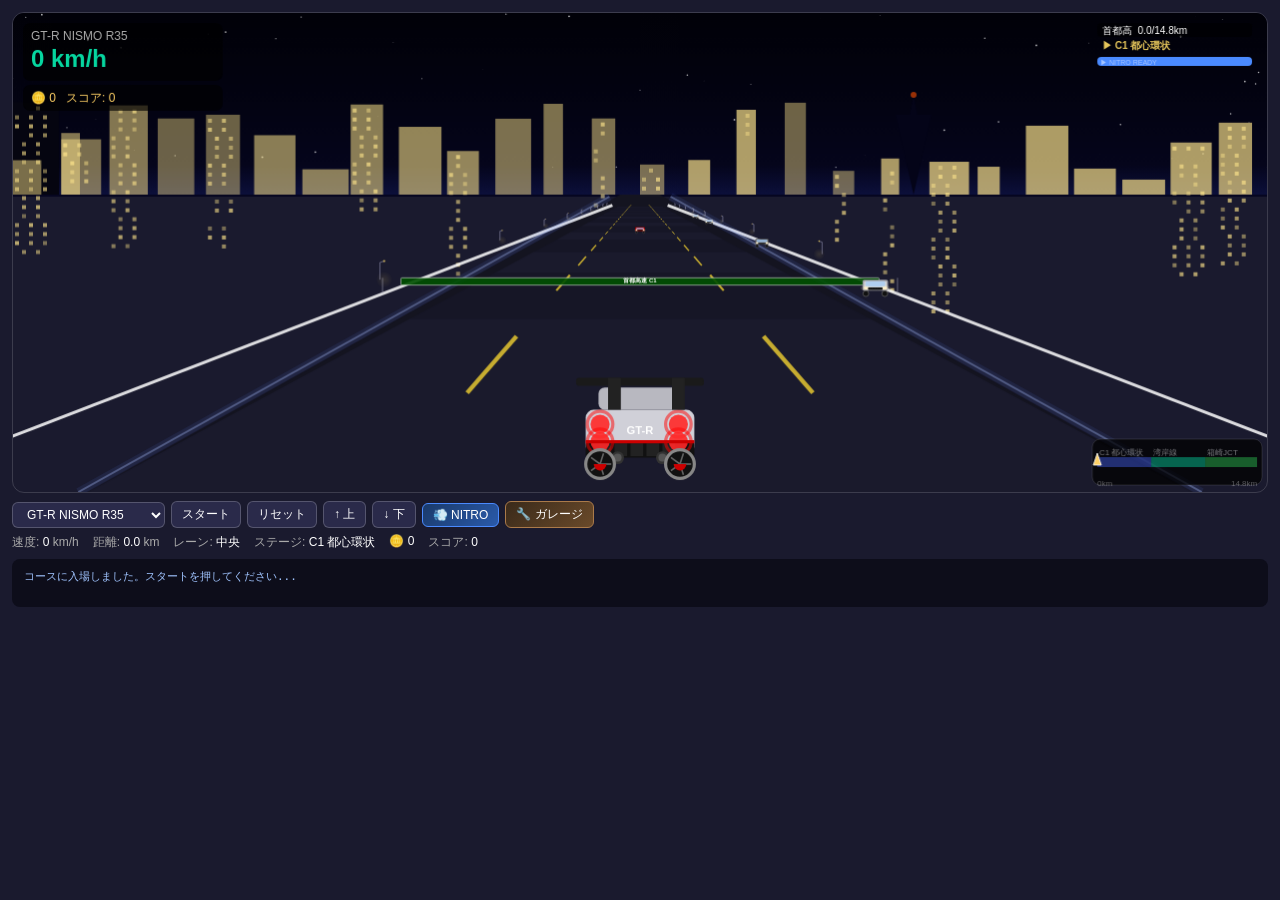
==== commit 6cfb4e75: "Add files via upload" ====
--- a/index.html
+++ b/index.html
@@ -4,59 +4,15 @@
 <meta charset="UTF-8">
 <meta name="viewport" content="width=device-width, initial-scale=1.0, user-scalable=no">
 <title>首都高ドライブ EX</title>
-<style>
-*{box-sizing:border-box;margin:0;padding:0}
-body{font-family:sans-serif;background:#1a1a2e;color:#fff;padding:12px;user-select:none}
-canvas{display:block;width:100%;border-radius:12px;border:1px solid rgba(255,255,255,0.15);touch-action:none}
-.ctrl{display:flex;gap:6px;margin-top:8px;flex-wrap:wrap;align-items:center}
-.ctrl button,.ctrl select{font-size:12px;padding:4px 10px;border-radius:6px;border:1px solid rgba(255,255,255,0.2);background:#2a2a4a;color:#fff;cursor:pointer}
-.ctrl button:hover{background:#3a3a6a}
-#nitro-btn{background:linear-gradient(135deg,#1a3a6a,#2a5aaa);border-color:#4a8aff}
-#nitro-btn:hover{background:linear-gradient(135deg,#2a4a7a,#3a6aba)}
-#nitro-btn.active{background:linear-gradient(135deg,#4a8aff,#6aaaff);box-shadow:0 0 12px #4a8aff}
-#nitro-btn.cooldown{opacity:0.4;cursor:not-allowed}
-#tune-btn{background:linear-gradient(135deg,#3a2a1a,#6a4a2a);border-color:#aa7a4a}
-#tune-btn:hover{background:linear-gradient(135deg,#4a3a2a,#7a5a3a)}
-.stats{display:flex;gap:14px;margin-top:6px;flex-wrap:wrap}
-.stat{font-size:12px;color:#aaa}.stat span{font-weight:500;color:#fff}
-.log{margin-top:8px;background:#0d0d1a;border-radius:8px;padding:8px 12px;font-size:11px;color:#a0c4ff;line-height:1.8;min-height:48px;max-height:72px;overflow-y:auto;font-family:monospace}
-.log .ev{color:#ffd166}.log .sp{color:#06d6a0}.log .warn{color:#ef476f}
-
-#tune-overlay{display:none;position:fixed;inset:0;background:rgba(0,0,0,0.8);z-index:100;align-items:center;justify-content:center}
-#tune-overlay.open{display:flex}
-#tune-modal{background:#12122a;border:1px solid rgba(255,255,255,0.15);border-radius:16px;padding:20px;width:min(500px,95vw);max-height:90vh;overflow-y:auto}
-#tune-modal h2{font-size:16px;margin-bottom:4px;color:#ffd166}
-.tune-subtitle{font-size:11px;color:#888;margin-bottom:12px}
-.coin-row{display:flex;align-items:center;justify-content:space-between;margin-bottom:12px}
-.coin-display{font-size:14px;font-weight:bold;color:#ffd166}
-.tune-close{background:none;border:1px solid rgba(255,255,255,0.2);color:#fff;border-radius:6px;padding:3px 12px;cursor:pointer;font-size:12px}
-.tune-item{display:flex;align-items:center;gap:12px;padding:10px 12px;border-radius:10px;background:#1a1a3a;margin-bottom:8px}
-.tune-icon{font-size:22px;width:32px;text-align:center}
-.tune-info{flex:1}
-.tune-info h3{font-size:13px;color:#fff}
-.tune-info p{font-size:10px;color:#888;margin-top:2px}
-.tune-effect{font-size:10px;color:#06d6a0;margin-top:3px}
-.tune-stars{display:flex;gap:4px;margin-top:5px}
-.tune-star{width:13px;height:13px;border-radius:50%;background:#2a2a4a;border:1px solid #444}
-.tune-star.on{background:#ffd166;border-color:#ffa500;box-shadow:0 0 4px #ffa50088}
-.tune-upgrade-btn{font-size:11px;padding:5px 12px;border-radius:6px;border:1px solid rgba(255,255,255,0.2);background:#2a3a5a;color:#fff;cursor:pointer;white-space:nowrap;transition:background 0.15s}
-.tune-upgrade-btn:hover:not(:disabled){background:#3a4a6a}
-.tune-upgrade-btn:disabled{opacity:0.35;cursor:not-allowed}
-.tune-max{font-size:11px;color:#ffd166;font-weight:bold;padding:5px 12px}
-.lb-section h3{font-size:12px;color:#888;margin:14px 0 6px}
-.lb-entry{display:flex;justify-content:space-between;gap:8px;font-size:11px;padding:4px 8px;border-radius:5px;background:#1a1a3a;margin-bottom:3px}
-.lb-empty{font-size:11px;color:#555;padding:4px 8px}
-</style>
+<link rel="stylesheet" href="style.css">
 </head>
 <body>
 <canvas id="c"></canvas>
 <div class="ctrl">
   <select id="car-sel">
-    <option value="ferrari">フェラーリ SF90</option>
-    <option value="gtr" selected>スカイライン GT-R</option>
-    <option value="gr86">Toyota GR86</option>
-    <option value="bike">Honda CB1000R</option>
-    <option value="truck">トラック</option>
+    <option value="gtr" selected>GT-R NISMO R35</option>
+    <option value="ferrari">Ferrari F8 Tributo</option>
+    <option value="veneno">Lamborghini Veneno</option>
   </select>
   <button id="btn">スタート</button>
   <button id="reset-btn">リセット</button>
@@ -93,739 +49,6 @@
   </div>
 </div>
 
-<script>
-// ===== DISCORD ACTIVITY SDK =====
-// Discord Developer Portal の Application ID をここに入力（Developer Portal → General Information → Application ID）
-const DISCORD_CLIENT_ID = '1483544439384440934';
-
-async function initDiscordSdk() {
-  if (window.self === window.top) return; // Discord外ではスキップ
-  try {
-    const { DiscordSDK } = await import('https://cdn.jsdelivr.net/npm/@discord/embedded-app-sdk@1/+esm');
-    const sdk = new DiscordSDK(DISCORD_CLIENT_ID);
-    await sdk.ready();
-    console.log('[Discord Activity] 準備完了');
-  } catch(e) {
-    console.warn('[Discord Activity] SDK初期化スキップ（スタンドアロンで動作）', e);
-  }
-}
-
-// ===== ROUNDRECT POLYFILL =====
-if(!CanvasRenderingContext2D.prototype.roundRect){
-  CanvasRenderingContext2D.prototype.roundRect=function(x,y,w,h,r){
-    this.beginPath();this.moveTo(x+r,y);this.lineTo(x+w-r,y);
-    this.quadraticCurveTo(x+w,y,x+w,y+r);this.lineTo(x+w,y+h-r);
-    this.quadraticCurveTo(x+w,y+h,x+w-r,y+h);this.lineTo(x+r,y+h);
-    this.quadraticCurveTo(x,y+h,x,y+h-r);this.lineTo(x,y+r);
-    this.quadraticCurveTo(x,y,x+r,y);this.closePath();return this;
-  };
-}
-
-// ===== CANVAS =====
-const canvas=document.getElementById('c');
-const ctx=canvas.getContext('2d');
-canvas.width=canvas.offsetWidth||800;
-canvas.height=300;
-const W=canvas.width,H=canvas.height;
-const LANES=3,roadTop=H*0.12,roadH=H*0.8,laneH=roadH/LANES;
-const laneY=i=>roadTop+i*laneH+laneH/2;
-
-// ===== AUDIO =====
-let audioCtx=null,engineOsc=null,engineOsc2=null,engineGain=null,engineFilter=null;
-
-function initAudio(){
-  if(audioCtx)return;
-  try{
-    audioCtx=new(window.AudioContext||window.webkitAudioContext)();
-    engineGain=audioCtx.createGain();
-    engineFilter=audioCtx.createBiquadFilter();
-    engineOsc=audioCtx.createOscillator();
-    engineOsc2=audioCtx.createOscillator();
-    const g2=audioCtx.createGain();
-    g2.gain.value=0.25;
-    engineOsc.type='sawtooth'; engineOsc.frequency.value=60;
-    engineOsc2.type='square';  engineOsc2.frequency.value=120;
-    engineFilter.type='bandpass'; engineFilter.frequency.value=400; engineFilter.Q.value=2;
-    engineOsc.connect(engineGain);
-    engineOsc2.connect(g2); g2.connect(engineGain);
-    engineGain.connect(engineFilter); engineFilter.connect(audioCtx.destination);
-    engineGain.gain.value=0;
-    engineOsc.start(); engineOsc2.start();
-  }catch(e){}
-}
-
-function updateEngineSound(speed,topSpeed,nitroActive){
-  if(!audioCtx||!engineOsc)return;
-  const t=audioCtx.currentTime, ratio=speed/Math.max(topSpeed,1);
-  engineOsc.frequency.setTargetAtTime((nitroActive?100:55)+ratio*220,t,0.08);
-  engineOsc2.frequency.setTargetAtTime((nitroActive?200:110)+ratio*440,t,0.08);
-  engineGain.gain.setTargetAtTime(state.running?0.06+ratio*0.04:0,t,0.05);
-  engineFilter.frequency.setTargetAtTime(250+ratio*900+(nitroActive?500:0),t,0.05);
-}
-
-function playCrashSound(){
-  if(!audioCtx)return;
-  try{
-    const buf=audioCtx.createBuffer(1,Math.floor(audioCtx.sampleRate*0.45),audioCtx.sampleRate);
-    const d=buf.getChannelData(0);
-    for(let i=0;i<d.length;i++) d[i]=(Math.random()*2-1)*Math.pow(1-i/d.length,0.4)*0.7;
-    const src=audioCtx.createBufferSource();
-    const g=audioCtx.createGain(); g.gain.value=0.45;
-    src.buffer=buf; src.connect(g); g.connect(audioCtx.destination); src.start();
-  }catch(e){}
-}
-
-function playNitroSound(){
-  if(!audioCtx)return;
-  try{
-    const osc=audioCtx.createOscillator(), g=audioCtx.createGain();
-    osc.type='sawtooth';
-    osc.frequency.setValueAtTime(140,audioCtx.currentTime);
-    osc.frequency.linearRampToValueAtTime(900,audioCtx.currentTime+0.2);
-    osc.frequency.linearRampToValueAtTime(450,audioCtx.currentTime+0.55);
-    g.gain.setValueAtTime(0,audioCtx.currentTime);
-    g.gain.linearRampToValueAtTime(0.28,audioCtx.currentTime+0.04);
-    g.gain.linearRampToValueAtTime(0,audioCtx.currentTime+0.6);
-    osc.connect(g); g.connect(audioCtx.destination);
-    osc.start(); osc.stop(audioCtx.currentTime+0.65);
-  }catch(e){}
-}
-
-function playNearMissSound(){
-  if(!audioCtx)return;
-  try{
-    const osc=audioCtx.createOscillator(), g=audioCtx.createGain();
-    osc.type='sine';
-    osc.frequency.setValueAtTime(900,audioCtx.currentTime);
-    osc.frequency.linearRampToValueAtTime(450,audioCtx.currentTime+0.18);
-    g.gain.setValueAtTime(0.18,audioCtx.currentTime);
-    g.gain.linearRampToValueAtTime(0,audioCtx.currentTime+0.22);
-    osc.connect(g); g.connect(audioCtx.destination);
-    osc.start(); osc.stop(audioCtx.currentTime+0.25);
-  }catch(e){}
-}
-
-// ===== PERSISTENCE =====
-let tuning=JSON.parse(localStorage.getItem('shuto_tuning')||'{"engine":0,"tire":0,"nitro":0}');
-let coins=parseInt(localStorage.getItem('shuto_coins')||'0');
-let leaderboard=JSON.parse(localStorage.getItem('shuto_lb')||'[]');
-
-function savePersist(){
-  localStorage.setItem('shuto_tuning',JSON.stringify(tuning));
-  localStorage.setItem('shuto_coins',String(coins));
-}
-function saveScore(s){
-  leaderboard.push({car:carDefs[state.carKey].label,score:s,km:state.km.toFixed(1),date:new Date().toLocaleDateString('ja')});
-  leaderboard.sort((a,b)=>b.score-a.score);
-  leaderboard=leaderboard.slice(0,10);
-  localStorage.setItem('shuto_lb',JSON.stringify(leaderboard));
-}
-
-// ===== TUNING DEFS =====
-const TUNING_COSTS=[20,50,100];
-const TUNING_DEFS={
-  engine:{icon:'🔥',name:'エンジン',desc:'最高速度とトルクをアップ',
-    effects:['最高速度 +15%','最高速度 +30%','最高速度 +50%']},
-  tire:{icon:'🔵',name:'タイヤ',desc:'コーナリングと雨対応力アップ',
-    effects:['スリップ耐性 +30%','スリップ耐性 +60%','完全グリップ（雨でも最速）']},
-  nitro:{icon:'💨',name:'ニトロタンク',desc:'ニトロの持続時間とクールダウン改善',
-    effects:['持続+1s / CD-2s','持続+2s / CD-4s','持続+3s / CD-6s']},
-};
-
-function getEffectiveCar(key){
-  const base={...carDefs[key]};
-  const m=[1.0,1.15,1.30,1.50][tuning.engine];
-  return{...base,topSpeed:base.topSpeed*m,accel:base.accel*(1+tuning.engine*0.08)};
-}
-
-// ===== NITRO =====
-const NITRO_BASE_DUR=180, NITRO_BASE_CD=600;
-let nitro={active:false,timer:0,cooldown:0};
-const getNitroDur=()=>NITRO_BASE_DUR+tuning.nitro*60;
-const getNitroCD=()=>NITRO_BASE_CD-tuning.nitro*120;
-
-function activateNitro(){
-  if(!state.running||nitro.active||nitro.cooldown>0||state.km>=14.8)return;
-  initAudio();
-  nitro.active=true; nitro.timer=getNitroDur(); nitro.cooldown=0;
-  playNitroSound();
-  addLog('💨 ニトロ発動！ 爆速加速！','ev');
-}
-
-function updateNitroBtn(){
-  const btn=document.getElementById('nitro-btn');
-  if(nitro.active){btn.classList.add('active');btn.classList.remove('cooldown');btn.textContent='💨 BOOST!';}
-  else if(nitro.cooldown>0){btn.classList.remove('active');btn.classList.add('cooldown');btn.textContent='💨 CD '+Math.ceil(nitro.cooldown/60)+'s';}
-  else{btn.classList.remove('active','cooldown');btn.textContent='💨 NITRO';}
-}
-
-// ===== STAGES =====
-const stages=[
-  {name:'都心',km:0,bg:()=>drawBgCity()},
-  {name:'湾岸',km:5,bg:()=>drawBgBay()},
-  {name:'箱根',km:10,bg:()=>drawBgMountain()},
-];
-function getCurrentStage(){
-  let s=stages[0];
-  for(let i=stages.length-1;i>=0;i--){if(state.km>=stages[i].km){s=stages[i];break;}}
-  return s;
-}
-
-// ===== CAR DEFS =====
-const carDefs={
-  ferrari:{label:'フェラーリ SF90',color:'#e63946',body:'#c1121f',topSpeed:320,accel:2.2},
-  gtr:    {label:'GT-R',color:'#4361ee',body:'#2c3e9e',topSpeed:250,accel:1.6},
-  gr86:   {label:'GR86',color:'#f77f00',body:'#c45e00',topSpeed:200,accel:1.2},
-  bike:   {label:'CB1000R',color:'#2dc653',body:'#1a7a33',topSpeed:220,accel:1.8},
-  truck:  {label:'トラック',color:'#888780',body:'#5a5955',topSpeed:100,accel:0.5},
-};
-const trafficPool=['gtr','gr86','truck','ferrari','gr86','truck','gtr','gr86'];
-
-let traffic=[],crashes=[],rainParticles=[],bgScroll=0;
-let score=0;
-
-// ===== BACKGROUND ELEMENTS =====
-const stars=Array.from({length:60},()=>({x:Math.random()*W,y:Math.random()*roadTop*0.85,r:Math.random()*1.3+0.3,tw:Math.random()*200}));
-const buildings=Array.from({length:14},(_,i)=>({x:i*60+20,w:30+Math.random()*25,h:20+Math.random()*50,win:Math.random()>0.4}));
-const trees=Array.from({length:18},(_,i)=>({x:i*45+10,h:15+Math.random()*20}));
-const waves=Array.from({length:8},(_,i)=>({x:i*90,y:roadTop-8+Math.random()*6}));
-
-// ===== STATE =====
-let state={running:false,speed:0,km:0,carKey:'gtr',lane:1,targetLane:1,ly:laneY(1),frame:0,fired:new Set(),wet:false,slipOffset:0,_kmCoins:0};
-
-// ===== BACKGROUND =====
-function drawBgCity(){
-  const grad=ctx.createLinearGradient(0,0,0,roadTop);
-  grad.addColorStop(0,'#050510');grad.addColorStop(1,'#0d0d2a');
-  ctx.fillStyle=grad;ctx.fillRect(0,0,W,roadTop);
-  const bx=(bgScroll*0.3)%60;
-  buildings.forEach(b=>{
-    const x=(b.x-bx+W*2)%W;
-    ctx.fillStyle='#1a1a3a';ctx.fillRect(x,roadTop-b.h,b.w,b.h);
-    ctx.strokeStyle='#3a3a6a';ctx.lineWidth=0.5;ctx.strokeRect(x,roadTop-b.h,b.w,b.h);
-    if(b.win){
-      for(let wy=roadTop-b.h+4;wy<roadTop-4;wy+=8){
-        for(let wx=x+4;wx<x+b.w-4;wx+=8){
-          ctx.fillStyle=Math.sin(state.frame*0.02+wx*0.1)>0.3?'rgba(255,220,100,0.7)':'rgba(100,100,200,0.3)';
-          ctx.fillRect(wx,wy,4,4);
-        }
-      }
-    }
-  });
-  stars.forEach(s=>{
-    const tw=Math.sin(state.frame*0.03+s.tw)*0.5+0.5;
-    ctx.beginPath();ctx.arc(s.x,s.y,s.r,0,Math.PI*2);
-    ctx.fillStyle=`rgba(255,255,255,${0.3+tw*0.5})`;ctx.fill();
-  });
-}
-
-function drawBgBay(){
-  const grad=ctx.createLinearGradient(0,0,0,roadTop);
-  grad.addColorStop(0,'#020a18');grad.addColorStop(0.6,'#051830');grad.addColorStop(1,'#071f3a');
-  ctx.fillStyle=grad;ctx.fillRect(0,0,W,roadTop);
-  ctx.fillStyle='#071f3a';ctx.fillRect(0,roadTop*0.6,W,roadTop*0.4);
-  const woff=(bgScroll*0.5)%90;
-  waves.forEach(w=>{
-    ctx.strokeStyle='rgba(100,180,255,0.25)';ctx.lineWidth=1.5;
-    ctx.beginPath();
-    for(let x=0;x<W;x+=4){
-      const y=w.y+Math.sin((x+woff+w.x)*0.05)*3;
-      x===0?ctx.moveTo(x,y):ctx.lineTo(x,y);
-    }
-    ctx.stroke();
-  });
-  const bx=(bgScroll*0.2)%200;
-  [0,200,400,600].forEach(ox=>{
-    const rx=(ox-bx+W*2)%W;
-    ctx.fillStyle='rgba(255,200,50,0.8)';
-    for(let i=0;i<3;i++) ctx.fillRect(rx+i*8,roadTop*0.1,3,roadTop*0.55);
-    ctx.fillStyle='rgba(255,200,50,0.12)';ctx.fillRect(rx-2,roadTop*0.1,28,roadTop*0.55);
-  });
-  stars.forEach(s=>{
-    ctx.beginPath();ctx.arc(s.x,s.y*0.5,s.r,0,Math.PI*2);
-    ctx.fillStyle='rgba(255,255,255,0.6)';ctx.fill();
-  });
-}
-
-function drawBgMountain(){
-  const grad=ctx.createLinearGradient(0,0,0,roadTop);
-  grad.addColorStop(0,'#020a02');grad.addColorStop(1,'#0a1a0a');
-  ctx.fillStyle=grad;ctx.fillRect(0,0,W,roadTop);
-  const mx=(bgScroll*0.15)%W;
-  [[0,'#0d1f0d',0.85],[100,'#0a1a0a',0.7],[200,'#07150a',0.55]].forEach(([ox,col,yf])=>{
-    ctx.fillStyle=col;ctx.beginPath();
-    const bx2=(ox-mx+W*2)%W;
-    ctx.moveTo(bx2,roadTop);
-    for(let x=0;x<=W;x+=40) ctx.lineTo(bx2+x,roadTop*yf-Math.sin(x*0.04+ox*0.01)*roadTop*0.25);
-    ctx.lineTo(bx2+W,roadTop);ctx.closePath();ctx.fill();
-  });
-  const tx=(bgScroll*0.4)%55;
-  trees.forEach(t=>{
-    const x=(t.x-tx+W*3)%(W+60)-30;
-    ctx.fillStyle='#0a1f0a';ctx.beginPath();ctx.moveTo(x,roadTop);ctx.lineTo(x-8,roadTop-t.h);ctx.lineTo(x+8,roadTop-t.h);ctx.closePath();ctx.fill();
-    ctx.fillStyle='#0d2a0d';ctx.beginPath();ctx.moveTo(x,roadTop-t.h*0.5);ctx.lineTo(x-10,roadTop-t.h*1.4);ctx.lineTo(x+10,roadTop-t.h*1.4);ctx.closePath();ctx.fill();
-  });
-  stars.forEach(s=>{
-    ctx.beginPath();ctx.arc(s.x,s.y,s.r+0.3,0,Math.PI*2);
-    ctx.fillStyle='rgba(255,255,255,0.7)';ctx.fill();
-  });
-}
-
-// ===== ROAD =====
-function drawRoad(){
-  ctx.fillStyle='#1a1a2e';ctx.fillRect(0,roadTop,W,roadH);
-  if(state.wet){
-    const sheen=ctx.createLinearGradient(0,roadTop,0,roadTop+roadH);
-    sheen.addColorStop(0,'rgba(80,120,255,0)');sheen.addColorStop(0.5,'rgba(80,120,255,0.07)');sheen.addColorStop(1,'rgba(80,120,255,0)');
-    ctx.fillStyle=sheen;ctx.fillRect(0,roadTop,W,roadH);
-  }
-  for(let i=0;i<=LANES;i++){
-    const y=roadTop+i*laneH;
-    if(i===0||i===LANES){ctx.strokeStyle='rgba(255,255,255,0.9)';ctx.lineWidth=2;ctx.setLineDash([]);}
-    else{ctx.strokeStyle='rgba(255,230,50,0.5)';ctx.lineWidth=1;ctx.setLineDash([28,18]);}
-    const off=i===0||i===LANES?0:(bgScroll*2)%46;
-    ctx.lineDashOffset=-off;
-    ctx.beginPath();ctx.moveTo(0,y);ctx.lineTo(W,y);ctx.stroke();
-  }
-  ctx.setLineDash([]);ctx.lineDashOffset=0;
-}
-
-// ===== RAIN =====
-function ensureRain(){
-  while(rainParticles.length<130){
-    rainParticles.push({x:Math.random()*W,y:roadTop+Math.random()*roadH,len:7+Math.random()*11,spd:9+Math.random()*8,a:0.25+Math.random()*0.45});
-  }
-}
-function drawRain(){
-  ensureRain();
-  ctx.save();
-  rainParticles.forEach(p=>{
-    ctx.strokeStyle=`rgba(180,220,255,${p.a})`;ctx.lineWidth=0.8;
-    ctx.beginPath();ctx.moveTo(p.x,p.y);ctx.lineTo(p.x-2,p.y+p.len);ctx.stroke();
-    p.y+=p.spd*(state.speed/80+0.6); p.x-=1.5;
-    if(p.y>roadTop+roadH){p.y=roadTop;p.x=Math.random()*W;}
-    if(p.x<0)p.x=W+Math.random()*20;
-  });
-  ctx.restore();
-}
-
-// ===== CAR DRAWING =====
-function drawCarRealistic(cx,cy,key,color,bodyColor,scale=1,crashed=false){
-  ctx.save();ctx.translate(cx,cy);ctx.scale(scale,scale);
-  if(crashed)ctx.rotate((Math.random()-0.5)*0.15);
-  if(key==='bike'){
-    ctx.fillStyle=bodyColor;ctx.beginPath();ctx.ellipse(0,0,15,7,0,0,Math.PI*2);ctx.fill();
-    ctx.fillStyle='#333';
-    ctx.beginPath();ctx.arc(-12,7,5,0,Math.PI*2);ctx.fill();
-    ctx.beginPath();ctx.arc(12,7,5,0,Math.PI*2);ctx.fill();
-    ctx.strokeStyle='#555';ctx.lineWidth=2;
-    ctx.beginPath();ctx.arc(-12,7,5,0,Math.PI*2);ctx.stroke();
-    ctx.beginPath();ctx.arc(12,7,5,0,Math.PI*2);ctx.stroke();
-    ctx.fillStyle='rgba(255,240,150,0.95)';ctx.beginPath();ctx.ellipse(14,0,5,3,0,0,Math.PI*2);ctx.fill();
-    ctx.fillStyle='rgba(255,240,150,0.25)';ctx.beginPath();ctx.ellipse(20,0,10,5,0,0,Math.PI*2);ctx.fill();
-    ctx.fillStyle='rgba(255,60,60,0.9)';ctx.beginPath();ctx.arc(-14,0,3,0,Math.PI*2);ctx.fill();
-  } else if(key==='truck'){
-    ctx.fillStyle=bodyColor;ctx.beginPath();ctx.roundRect(-36,-14,72,28,3);ctx.fill();
-    ctx.fillStyle='#2a2a2a';ctx.beginPath();ctx.roundRect(-36,-14,22,28,3);ctx.fill();
-    ctx.fillStyle='rgba(150,220,255,0.6)';ctx.fillRect(-34,-11,16,12);
-    ctx.strokeStyle='#555';ctx.lineWidth=1;ctx.strokeRect(-34,-11,16,12);
-    ctx.fillStyle='#111';
-    [[-24,14],[0,14],[18,14],[-24,-14],[0,-14],[18,-14]].forEach(([wx,wy])=>{
-      ctx.beginPath();ctx.arc(wx,wy,6,0,Math.PI*2);ctx.fill();
-      ctx.strokeStyle='#444';ctx.lineWidth=1.5;ctx.beginPath();ctx.arc(wx,wy,6,0,Math.PI*2);ctx.stroke();
-    });
-    ctx.fillStyle='rgba(255,240,150,0.9)';ctx.beginPath();ctx.ellipse(34,-8,5,3,0,0,Math.PI*2);ctx.fill();
-    ctx.beginPath();ctx.ellipse(34,8,5,3,0,0,Math.PI*2);ctx.fill();
-    ctx.fillStyle='rgba(255,60,60,0.85)';ctx.fillRect(-38,-6,4,12);
-    ctx.fillStyle='rgba(255,120,0,0.7)';ctx.fillRect(-38,-10,4,5);ctx.fillRect(-38,5,4,5);
-  } else if(key==='ferrari'){
-    ctx.fillStyle=bodyColor;ctx.beginPath();ctx.moveTo(-28,10);ctx.bezierCurveTo(-28,-2,-20,-11,0,-11);ctx.bezierCurveTo(20,-11,26,-4,26,10);ctx.closePath();ctx.fill();
-    ctx.fillStyle=color;ctx.beginPath();ctx.moveTo(-26,10);ctx.bezierCurveTo(-26,2,-18,-9,0,-9);ctx.bezierCurveTo(18,-9,24,-2,24,10);ctx.closePath();ctx.fill();
-    ctx.fillStyle='rgba(150,220,255,0.55)';ctx.beginPath();ctx.moveTo(-8,-9);ctx.bezierCurveTo(-4,-12,14,-12,18,-9);ctx.lineTo(14,-3);ctx.lineTo(-4,-3);ctx.closePath();ctx.fill();
-    ctx.fillStyle='#111';
-    [[-18,10],[18,10]].forEach(([wx,wy])=>{
-      ctx.beginPath();ctx.arc(wx,wy,5,0,Math.PI*2);ctx.fill();
-      ctx.strokeStyle='#666';ctx.lineWidth=1.5;ctx.beginPath();ctx.arc(wx,wy,5,0,Math.PI*2);ctx.stroke();
-      ctx.strokeStyle='#888';ctx.lineWidth=1;ctx.beginPath();ctx.moveTo(wx-5,wy);ctx.lineTo(wx+5,wy);ctx.stroke();
-      ctx.beginPath();ctx.moveTo(wx,wy-5);ctx.lineTo(wx,wy+5);ctx.stroke();
-    });
-    ctx.fillStyle='rgba(255,240,120,0.95)';ctx.beginPath();ctx.ellipse(24,-3,6,4,0,0,Math.PI*2);ctx.fill();
-    ctx.fillStyle='rgba(255,240,120,0.25)';ctx.beginPath();ctx.ellipse(32,-3,12,6,0,0,Math.PI*2);ctx.fill();
-    ctx.fillStyle='rgba(255,240,120,0.95)';ctx.beginPath();ctx.ellipse(24,5,6,4,0,0,Math.PI*2);ctx.fill();
-    ctx.fillStyle='rgba(255,240,120,0.25)';ctx.beginPath();ctx.ellipse(32,5,12,6,0,0,Math.PI*2);ctx.fill();
-    ctx.fillStyle='rgba(255,50,50,0.95)';ctx.beginPath();ctx.ellipse(-25,-2,5,3,0,0,Math.PI*2);ctx.fill();
-    ctx.beginPath();ctx.ellipse(-25,4,5,3,0,0,Math.PI*2);ctx.fill();
-    ctx.fillStyle='rgba(255,100,0,0.7)';ctx.beginPath();ctx.ellipse(-25,-8,3,2,0,0,Math.PI*2);ctx.fill();
-    ctx.beginPath();ctx.ellipse(-25,10,3,2,0,0,Math.PI*2);ctx.fill();
-  } else if(key==='gtr'){
-    ctx.fillStyle=bodyColor;ctx.beginPath();ctx.moveTo(-26,9);ctx.bezierCurveTo(-26,-1,-20,-10,0,-10);ctx.bezierCurveTo(20,-10,24,-3,24,9);ctx.closePath();ctx.fill();
-    ctx.fillStyle=color;ctx.beginPath();ctx.moveTo(-24,9);ctx.bezierCurveTo(-24,1,-18,-8,0,-8);ctx.bezierCurveTo(18,-8,22,-1,22,9);ctx.closePath();ctx.fill();
-    ctx.fillStyle='rgba(150,220,255,0.5)';ctx.beginPath();ctx.moveTo(-6,-8);ctx.lineTo(16,-8);ctx.lineTo(14,-2);ctx.lineTo(-4,-2);ctx.closePath();ctx.fill();
-    ctx.fillStyle='#111';
-    [[-16,9],[16,9]].forEach(([wx,wy])=>{
-      ctx.beginPath();ctx.arc(wx,wy,5,0,Math.PI*2);ctx.fill();
-      ctx.strokeStyle='#555';ctx.lineWidth=1.5;ctx.beginPath();ctx.arc(wx,wy,5,0,Math.PI*2);ctx.stroke();
-      ctx.strokeStyle='#777';ctx.lineWidth=1;ctx.beginPath();ctx.moveTo(wx-5,wy);ctx.lineTo(wx+5,wy);ctx.stroke();
-      ctx.beginPath();ctx.moveTo(wx,wy-5);ctx.lineTo(wx,wy+5);ctx.stroke();
-    });
-    ctx.fillStyle='rgba(255,235,100,0.95)';ctx.beginPath();ctx.ellipse(21,-2,5,3.5,0,0,Math.PI*2);ctx.fill();
-    ctx.fillStyle='rgba(255,235,100,0.2)';ctx.beginPath();ctx.ellipse(29,-2,11,5,0,0,Math.PI*2);ctx.fill();
-    ctx.fillStyle='rgba(255,235,100,0.95)';ctx.beginPath();ctx.ellipse(21,5,5,3.5,0,0,Math.PI*2);ctx.fill();
-    ctx.fillStyle='rgba(255,235,100,0.2)';ctx.beginPath();ctx.ellipse(29,5,11,5,0,0,Math.PI*2);ctx.fill();
-    ctx.fillStyle='rgba(255,50,50,0.9)';ctx.beginPath();ctx.ellipse(-23,-1,5,3,0,0,Math.PI*2);ctx.fill();
-    ctx.beginPath();ctx.ellipse(-23,5,5,3,0,0,Math.PI*2);ctx.fill();
-    ctx.fillStyle='rgba(255,100,0,0.6)';ctx.beginPath();ctx.ellipse(-23,-7,3,2,0,0,Math.PI*2);ctx.fill();
-    ctx.beginPath();ctx.ellipse(-23,11,3,2,0,0,Math.PI*2);ctx.fill();
-  } else {
-    ctx.fillStyle=bodyColor;ctx.beginPath();ctx.moveTo(-22,8);ctx.bezierCurveTo(-22,0,-16,-8,0,-8);ctx.bezierCurveTo(16,-8,20,0,20,8);ctx.closePath();ctx.fill();
-    ctx.fillStyle=color;ctx.beginPath();ctx.moveTo(-20,8);ctx.bezierCurveTo(-20,0,-14,-6,0,-6);ctx.bezierCurveTo(14,-6,18,0,18,8);ctx.closePath();ctx.fill();
-    ctx.fillStyle='rgba(150,220,255,0.45)';ctx.fillRect(-2,-6,14,6);
-    ctx.fillStyle='#111';
-    [[-12,8],[12,8]].forEach(([wx,wy])=>{
-      ctx.beginPath();ctx.arc(wx,wy,4.5,0,Math.PI*2);ctx.fill();
-      ctx.strokeStyle='#555';ctx.lineWidth=1.5;ctx.beginPath();ctx.arc(wx,wy,4.5,0,Math.PI*2);ctx.stroke();
-    });
-    ctx.fillStyle='rgba(255,235,100,0.9)';ctx.beginPath();ctx.ellipse(18,-1,4.5,3,0,0,Math.PI*2);ctx.fill();
-    ctx.fillStyle='rgba(255,235,100,0.2)';ctx.beginPath();ctx.ellipse(25,-1,9,5,0,0,Math.PI*2);ctx.fill();
-    ctx.fillStyle='rgba(255,235,100,0.9)';ctx.beginPath();ctx.ellipse(18,5,4.5,3,0,0,Math.PI*2);ctx.fill();
-    ctx.fillStyle='rgba(255,235,100,0.2)';ctx.beginPath();ctx.ellipse(25,5,9,5,0,0,Math.PI*2);ctx.fill();
-    ctx.fillStyle='rgba(255,50,50,0.9)';ctx.beginPath();ctx.ellipse(-20,-1,4,2.5,0,0,Math.PI*2);ctx.fill();
-    ctx.beginPath();ctx.ellipse(-20,5,4,2.5,0,0,Math.PI*2);ctx.fill();
-  }
-  ctx.restore();
-}
-
-// ===== NITRO FLAME =====
-function drawNitroFlame(cx,cy){
-  if(!nitro.active)return;
-  ctx.save();ctx.translate(cx,cy);
-  const inten=nitro.timer/getNitroDur();
-  const fl=18+Math.random()*28;
-  ['#fff','#ffee66','#ff9900','#ff4400'].forEach((col,i)=>{
-    ctx.fillStyle=col;
-    ctx.globalAlpha=inten*(0.9-i*0.18);
-    ctx.beginPath();
-    ctx.ellipse(-(18+i*4+Math.random()*8),0,fl*(1-i*0.18),3.5-i*0.5,0,0,Math.PI*2);
-    ctx.fill();
-  });
-  ctx.globalAlpha=1;ctx.restore();
-}
-
-// ===== CRASHES =====
-function drawCrashes(){
-  crashes=crashes.filter(c=>c.life>0);
-  crashes.forEach(c=>{
-    c.life--;c.r+=0.8;
-    ctx.strokeStyle=`rgba(255,150,0,${c.life/40})`;ctx.lineWidth=1.5;
-    ctx.beginPath();ctx.arc(c.x,c.y,c.r,0,Math.PI*2);ctx.stroke();
-    for(let i=0;i<5;i++){
-      const a=c.angle+i*1.2,d=(40-c.life)*0.8;
-      ctx.fillStyle=`rgba(255,${100+i*30},0,${c.life/40})`;
-      ctx.beginPath();ctx.arc(c.x+Math.cos(a)*d,c.y+Math.sin(a)*d,2,0,Math.PI*2);ctx.fill();
-    }
-  });
-}
-
-// ===== MINIMAP =====
-function drawMinimap(){
-  const mw=158,mh=34,mx=W-mw-10,my=H-mh-10;
-  ctx.fillStyle='rgba(0,0,0,0.72)';ctx.beginPath();ctx.roundRect(mx-5,my-5,mw+10,mh+10,8);ctx.fill();
-  ctx.strokeStyle='rgba(255,255,255,0.12)';ctx.lineWidth=1;ctx.beginPath();ctx.roundRect(mx-5,my-5,mw+10,mh+10,8);ctx.stroke();
-
-  const stageColors=['#4361ee','#06d6a0','#2dc653'];
-  stages.forEach((sg,i)=>{
-    const endKm=i<stages.length-1?stages[i+1].km:14.8;
-    const x1=mx+(sg.km/14.8)*mw, x2=mx+(endKm/14.8)*mw;
-    ctx.fillStyle=stageColors[i];ctx.globalAlpha=0.45;
-    ctx.fillRect(x1,my+mh/2-5,x2-x1,10);ctx.globalAlpha=1;
-    ctx.fillStyle='rgba(255,255,255,0.45)';ctx.font='8px sans-serif';
-    ctx.fillText(sg.name,x1+2,my+mh/2-7);
-  });
-
-  // Stage dividers
-  [5,10].forEach(km=>{
-    const x=mx+(km/14.8)*mw;
-    ctx.strokeStyle='rgba(255,255,255,0.25)';ctx.lineWidth=1;ctx.setLineDash([2,2]);
-    ctx.beginPath();ctx.moveTo(x,my+mh/2-5);ctx.lineTo(x,my+mh/2+5);ctx.stroke();
-    ctx.setLineDash([]);
-  });
-
-  // Player marker
-  const px=mx+(state.km/14.8)*mw;
-  ctx.fillStyle='#ffd166';
-  ctx.beginPath();ctx.moveTo(px,my+mh/2-9);ctx.lineTo(px-4,my+mh/2+3);ctx.lineTo(px+4,my+mh/2+3);ctx.closePath();ctx.fill();
-  ctx.strokeStyle='#fff';ctx.lineWidth=0.8;ctx.stroke();
-
-  // KM labels
-  ctx.fillStyle='rgba(255,255,255,0.35)';ctx.font='8px sans-serif';
-  ctx.fillText('0km',mx,my+mh+6);ctx.fillText('14.8km',mx+mw-26,my+mh+6);
-  ctx.globalAlpha=1;
-}
-
-// ===== HUD =====
-function drawHUD(){
-  const car=getEffectiveCar(state.carKey);
-
-  // Main speed box
-  ctx.fillStyle='rgba(0,0,0,0.6)';ctx.beginPath();ctx.roundRect(8,8,196,56,7);ctx.fill();
-  ctx.fillStyle='#ccc';ctx.font='500 12px sans-serif';ctx.fillText(carDefs[state.carKey].label,16,25);
-  ctx.fillStyle='#06d6a0';ctx.font='bold 22px sans-serif';ctx.fillText(Math.round(state.speed)+' km/h',16,50);
-
-  // Score/coins
-  ctx.fillStyle='rgba(0,0,0,0.6)';ctx.beginPath();ctx.roundRect(8,68,196,26,7);ctx.fill();
-  ctx.fillStyle='#ffd166';ctx.font='12px sans-serif';ctx.fillText('🪙 '+coins+'   スコア: '+score,16,85);
-
-  // Progress bar
-  const pct=state.km/14.8;
-  ctx.fillStyle='rgba(0,0,0,0.55)';ctx.beginPath();ctx.roundRect(W-168,8,155,14,4);ctx.fill();
-  ctx.fillStyle='#4361ee';ctx.beginPath();ctx.roundRect(W-168,8,Math.max(0,155*pct),14,4);ctx.fill();
-  ctx.fillStyle='#fff';ctx.font='10px sans-serif';ctx.fillText('首都高C1  '+state.km.toFixed(1)+'/14.8km',W-163,19);
-  ctx.fillStyle='rgba(255,220,100,0.9)';ctx.font='bold 10px sans-serif';ctx.fillText('STAGE: '+getCurrentStage().name,W-163,33);
-
-  // Nitro gauge
-  const nx=W-168,ny=42,nw=155,nh=9;
-  ctx.fillStyle='rgba(0,0,0,0.5)';ctx.beginPath();ctx.roundRect(nx,ny,nw,nh,4);ctx.fill();
-  let nFill;
-  if(nitro.active) nFill=nitro.timer/getNitroDur();
-  else if(nitro.cooldown>0) nFill=1-nitro.cooldown/getNitroCD();
-  else nFill=1;
-  const nCol=nitro.active?'#4a8aff':nitro.cooldown>0?'#ff6644':'#4a8aff';
-  if(nitro.active)ctx.globalAlpha=0.75+Math.sin(state.frame*0.5)*0.25;
-  ctx.fillStyle=nCol;ctx.beginPath();ctx.roundRect(nx,ny,Math.max(0,nw*nFill),nh,4);ctx.fill();
-  ctx.globalAlpha=1;
-  ctx.fillStyle='rgba(255,255,255,0.55)';ctx.font='7px sans-serif';
-  ctx.fillText(nitro.active?'▶ NITRO ACTIVE':nitro.cooldown>0?'COOLDOWN ':'▶ NITRO READY',nx+3,ny+nh-1);
-
-  // Rain warning
-  if(state.wet){
-    ctx.fillStyle='rgba(0,0,50,0.7)';ctx.beginPath();ctx.roundRect(8,98,140,20,6);ctx.fill();
-    ctx.fillStyle='#a0c4ff';ctx.font='11px sans-serif';ctx.fillText('🌧️ 雨！  スリッピー路面',14,112);
-  }
-}
-
-// ===== TRAFFIC =====
-function spawnTraffic(){
-  trafficPool.forEach((t,i)=>{
-    const lane=i%LANES;
-    traffic.push({key:t,color:carDefs[t].color,body:carDefs[t].body,x:W+100+i*160,lane,targetLane:lane,y:laneY(lane),speed:carDefs[t].topSpeed*0.35+Math.random()*25,crashed:false,crashTimer:0,nearMissed:false});
-  });
-}
-spawnTraffic();
-
-// ===== EVENTS =====
-const events=[
-  {km:1.5,txt:'⚡ 谷町JCT通過！',cls:'ev'},
-  {km:5.0,txt:'🌊 ステージ2: 湾岸エリアへ！ +10コイン',cls:'sp',reward:10},
-  {km:6.0,txt:'🌉 レインボーブリッジ — 夜景が綺麗だ...',cls:'sp'},
-  {km:8.0,txt:'🚔 覆面パトカー！ 全力逃走！',cls:'warn'},
-  {km:10.0,txt:'🌿 ステージ3: 箱根エリアへ！ +10コイン',cls:'sp',reward:10},
-  {km:11.5,txt:'🌧️ 雨！ スリッピーな路面',cls:'warn',setWet:true},
-  {km:14.8,txt:'🏁 ゴール！ 17分23秒 🔥 自己ベスト更新！ +80コイン',cls:'sp',reward:80},
-];
-
-// ===== CONTROLS =====
-function changeLane(d){
-  const n=state.targetLane+d;
-  if(n>=0&&n<LANES){state.targetLane=n;document.getElementById('lane').textContent=['左','中央','右'][n];}
-}
-document.getElementById('up-btn').onclick=()=>{initAudio();changeLane(-1);};
-document.getElementById('dn-btn').onclick=()=>{initAudio();changeLane(1);};
-document.addEventListener('keydown',e=>{
-  if(e.key==='ArrowUp'){e.preventDefault();changeLane(-1);}
-  if(e.key==='ArrowDown'){e.preventDefault();changeLane(1);}
-  if(e.key===' '){e.preventDefault();activateNitro();}
-});
-
-// ===== TOUCH =====
-let _tx=null,_ty=null;
-canvas.addEventListener('touchstart',e=>{e.preventDefault();_tx=e.touches[0].clientX;_ty=e.touches[0].clientY;initAudio();},{passive:false});
-canvas.addEventListener('touchend',e=>{
-  if(_tx===null)return;
-  const dx=e.changedTouches[0].clientX-_tx, dy=e.changedTouches[0].clientY-_ty;
-  if(Math.abs(dy)>Math.abs(dx)&&Math.abs(dy)>18) changeLane(dy>0?1:-1);
-  else if(Math.abs(dx)<18&&Math.abs(dy)<18) activateNitro();
-  _tx=null;_ty=null;
-},{passive:false});
-
-// ===== LOG =====
-function addLog(txt,cls){
-  const log=document.getElementById('log');
-  const d=document.createElement('div');
-  d.className=cls||'';d.textContent=txt;
-  log.appendChild(d);log.scrollTop=log.scrollHeight;
-}
-
-// ===== RESET =====
-function reset(){
-  state={running:false,speed:0,km:0,carKey:state.carKey,lane:1,targetLane:1,ly:laneY(1),frame:0,fired:new Set(),wet:false,slipOffset:0,_kmCoins:0};
-  nitro={active:false,timer:0,cooldown:0};
-  score=0; traffic=[];crashes=[];rainParticles=[];
-  spawnTraffic();
-  document.getElementById('log').innerHTML='コースに入場しました。スタートを押してください...';
-  document.getElementById('btn').textContent='スタート';
-  document.getElementById('spd').textContent='0';
-  document.getElementById('km').textContent='0.0';
-  document.getElementById('lane').textContent='中央';
-  document.getElementById('stage').textContent='都心';
-  document.getElementById('score').textContent='0';
-  updateNitroBtn();
-}
-
-// ===== TUNING MODAL =====
-function openTuning(){
-  document.getElementById('modal-coins').textContent=coins;
-  const container=document.getElementById('tune-items');
-  container.innerHTML='';
-  Object.entries(TUNING_DEFS).forEach(([key,def])=>{
-    const lv=tuning[key], maxLv=3, cost=lv<maxLv?TUNING_COSTS[lv]:0;
-    const stars=Array.from({length:maxLv},(_,i)=>`<div class="tune-star${i<lv?' on':''}"></div>`).join('');
-    const eff=lv<maxLv?`次: ${def.effects[lv]}`:`MAX レベル達成！`;
-    const btn=lv>=maxLv?`<div class="tune-max">MAX ✓</div>`
-      :`<button class="tune-upgrade-btn"${coins<cost?' disabled':''} data-key="${key}">🪙${cost} アップ</button>`;
-    const el=document.createElement('div');
-    el.className='tune-item';
-    el.innerHTML=`<div class="tune-icon">${def.icon}</div><div class="tune-info"><h3>${def.name} Lv.${lv}</h3><p>${def.desc}</p><div class="tune-effect">${eff}</div><div class="tune-stars">${stars}</div></div>${btn}`;
-    container.appendChild(el);
-  });
-  const lb=document.getElementById('lb-list');
-  lb.innerHTML=leaderboard.length===0
-    ?'<div class="lb-empty">まだ記録がありません。レースを完走しよう！</div>'
-    :leaderboard.map((e,i)=>`<div class="lb-entry"><span>${i+1}. ${e.car}</span><span>${e.score}pt / ${e.km}km</span><span>${e.date}</span></div>`).join('');
-  document.getElementById('tune-overlay').classList.add('open');
-}
-
-document.getElementById('tune-items').addEventListener('click',e=>{
-  const btn=e.target.closest('[data-key]');
-  if(!btn||btn.disabled)return;
-  const key=btn.dataset.key, lv=tuning[key];
-  if(lv>=3)return;
-  const cost=TUNING_COSTS[lv];
-  if(coins<cost)return;
-  coins-=cost; tuning[key]++; savePersist();
-  document.getElementById('coins').textContent=coins;
-  addLog(`🔧 ${TUNING_DEFS[key].name} → Lv.${tuning[key]} にアップグレード！`,'ev');
-  openTuning();
-});
-document.getElementById('tune-btn').onclick=openTuning;
-document.getElementById('tune-close').onclick=()=>document.getElementById('tune-overlay').classList.remove('open');
-document.getElementById('tune-overlay').addEventListener('click',e=>{if(e.target===e.currentTarget)e.currentTarget.classList.remove('open');});
-
-// ===== MAIN LOOP =====
-function loop(){
-  const car=getEffectiveCar(state.carKey);
-  const sg=getCurrentStage();
-  document.getElementById('stage').textContent=sg.name;
-
-  if(state.running&&state.km<14.8){
-    // Nitro
-    let speedBoost=1;
-    if(nitro.active){
-      speedBoost=1.85; nitro.timer--;
-      if(nitro.timer<=0){nitro.active=false;nitro.cooldown=getNitroCD();addLog('💨 ニトロ終了 クールダウン中...','');}
-    } else if(nitro.cooldown>0){nitro.cooldown--;}
-    updateNitroBtn();
-
-    // Rain physics
-    let topMod=1;
-    if(state.wet){
-      const grip=[0.68,0.82,0.91,1.0][tuning.tire];
-      topMod=grip;
-      if(Math.random()<0.008*(1-grip)){
-        state.slipOffset=(Math.random()-0.5)*22;
-        addLog('💦 スリップ！','warn');
-      }
-    }
-    if(state.slipOffset!==0) state.slipOffset*=0.88;
-
-    const effTop=car.topSpeed*topMod*speedBoost;
-    if(state.speed<effTop) state.speed=Math.min(effTop,state.speed+car.accel*(nitro.active?2.2:1));
-    else if(state.speed>effTop) state.speed=Math.max(effTop,state.speed-car.accel*2);
-
-    state.km=Math.min(14.8,state.km+state.speed/3600*0.5);
-    state.frame++; bgScroll+=state.speed*0.008;
-    state.ly+=(laneY(state.targetLane)+state.slipOffset-state.ly)*0.07;
-
-    // Score per second
-    if(state.frame%60===0) score+=Math.floor(state.speed/8);
-
-    // 1 coin per 0.1 km
-    const kt=Math.floor(state.km*10);
-    if(kt>state._kmCoins){state._kmCoins=kt;coins++;document.getElementById('coins').textContent=coins;savePersist();}
-
-    const px=W*0.35,py=state.ly;
-    traffic.forEach(t=>{
-      if(t.crashed){t.crashTimer--;if(t.crashTimer<=0){t.crashed=false;t.x=W+150;t.lane=Math.floor(Math.random()*LANES);t.targetLane=t.lane;t.y=laneY(t.lane);}return;}
-      t.x-=(state.speed-t.speed)*0.05;
-      if(t.x<-100)t.x=W+120+Math.random()*300;
-      if(Math.random()<0.003)t.targetLane=Math.floor(Math.random()*LANES);
-      t.y+=(laneY(t.targetLane)-t.y)*0.05;
-      const dx=Math.abs(t.x-px),dy=Math.abs(t.y-py);
-      if(dx<50&&dy<20&&!t.crashed){
-        t.crashed=true;t.crashTimer=80;
-        crashes.push({x:t.x,y:t.y,r:5,life:40,angle:Math.random()*Math.PI*2});
-        playCrashSound();
-        score=Math.max(0,score-50);
-        addLog('💥 '+carDefs[t.key].label+' がクラッシュ！ -50pt','warn');
-      } else if(dx>52&&dx<115&&dy<22&&!t.nearMissed){
-        t.nearMissed=true;
-        coins+=3; score+=25;
-        document.getElementById('coins').textContent=coins; savePersist();
-        addLog('😤 ニアミス！ +3コイン +25pt','ev');
-        playNearMissSound();
-        setTimeout(()=>{t.nearMissed=false;},2000);
-      }
-    });
-
-    events.forEach(ev=>{
-      if(!state.fired.has(ev.km)&&state.km>=ev.km){
-        state.fired.add(ev.km);
-        addLog(ev.txt,ev.cls);
-        if(ev.reward){coins+=ev.reward;document.getElementById('coins').textContent=coins;savePersist();}
-        if(ev.setWet)state.wet=true;
-      }
-    });
-
-    document.getElementById('spd').textContent=Math.round(state.speed);
-    document.getElementById('km').textContent=state.km.toFixed(1);
-    document.getElementById('score').textContent=score;
-    updateEngineSound(state.speed,car.topSpeed,nitro.active);
-
-  } else if(state.km>=14.8&&state.running){
-    state.running=false;
-    saveScore(score);
-    document.getElementById('btn').textContent='スタート';
-    addLog('🏆 フィニッシュ！ 最終スコア: '+score+'pt  コイン総計: '+coins+'🪙','sp');
-    updateEngineSound(0,1,false);
-  }
-
-  sg.bg();
-  drawRoad();
-  if(state.wet) drawRain();
-  traffic.forEach(t=>{if(t.x>-80&&t.x<W+80)drawCarRealistic(t.x,t.y,t.key,t.color,t.body,0.82,t.crashed);});
-  drawCrashes();
-  const px=W*0.35;
-  drawCarRealistic(px,state.ly,state.carKey,carDefs[state.carKey].color,carDefs[state.carKey].body,1.0,false);
-  drawNitroFlame(px,state.ly);
-  drawHUD();
-  drawMinimap();
-
-  requestAnimationFrame(loop);
-}
-
-// ===== INIT =====
-document.getElementById('btn').onclick=()=>{
-  initAudio();
-  if(state.km>=14.8){reset();return;}
-  state.running=!state.running;
-  document.getElementById('btn').textContent=state.running?'一時停止':'再開';
-  if(state.running) addLog('🏎️ '+carDefs[state.carKey].label+' 発進！','ev');
-};
-document.getElementById('reset-btn').onclick=()=>{initAudio();reset();};
-document.getElementById('car-sel').onchange=e=>{state.carKey=e.target.value;reset();};
-document.getElementById('nitro-btn').onclick=activateNitro;
-
-document.getElementById('coins').textContent=coins;
-initDiscordSdk().finally(()=>loop());
-</script>
+<script src="game.js"></script>
 </body>
 </html>
--- a/style.css
+++ b/style.css
@@ -0,0 +1,41 @@
+*{box-sizing:border-box;margin:0;padding:0}
+body{font-family:sans-serif;background:#1a1a2e;color:#fff;padding:12px;user-select:none}
+canvas{display:block;width:100%;border-radius:12px;border:1px solid rgba(255,255,255,0.15);touch-action:none}
+.ctrl{display:flex;gap:6px;margin-top:8px;flex-wrap:wrap;align-items:center}
+.ctrl button,.ctrl select{font-size:12px;padding:4px 10px;border-radius:6px;border:1px solid rgba(255,255,255,0.2);background:#2a2a4a;color:#fff;cursor:pointer}
+.ctrl button:hover{background:#3a3a6a}
+#nitro-btn{background:linear-gradient(135deg,#1a3a6a,#2a5aaa);border-color:#4a8aff}
+#nitro-btn:hover{background:linear-gradient(135deg,#2a4a7a,#3a6aba)}
+#nitro-btn.active{background:linear-gradient(135deg,#4a8aff,#6aaaff);box-shadow:0 0 12px #4a8aff}
+#nitro-btn.cooldown{opacity:0.4;cursor:not-allowed}
+#tune-btn{background:linear-gradient(135deg,#3a2a1a,#6a4a2a);border-color:#aa7a4a}
+#tune-btn:hover{background:linear-gradient(135deg,#4a3a2a,#7a5a3a)}
+.stats{display:flex;gap:14px;margin-top:6px;flex-wrap:wrap}
+.stat{font-size:12px;color:#aaa}.stat span{font-weight:500;color:#fff}
+.log{margin-top:8px;background:#0d0d1a;border-radius:8px;padding:8px 12px;font-size:11px;color:#a0c4ff;line-height:1.8;min-height:48px;max-height:72px;overflow-y:auto;font-family:monospace}
+.log .ev{color:#ffd166}.log .sp{color:#06d6a0}.log .warn{color:#ef476f}
+
+#tune-overlay{display:none;position:fixed;inset:0;background:rgba(0,0,0,0.8);z-index:100;align-items:center;justify-content:center}
+#tune-overlay.open{display:flex}
+#tune-modal{background:#12122a;border:1px solid rgba(255,255,255,0.15);border-radius:16px;padding:20px;width:min(500px,95vw);max-height:90vh;overflow-y:auto}
+#tune-modal h2{font-size:16px;margin-bottom:4px;color:#ffd166}
+.tune-subtitle{font-size:11px;color:#888;margin-bottom:12px}
+.coin-row{display:flex;align-items:center;justify-content:space-between;margin-bottom:12px}
+.coin-display{font-size:14px;font-weight:bold;color:#ffd166}
+.tune-close{background:none;border:1px solid rgba(255,255,255,0.2);color:#fff;border-radius:6px;padding:3px 12px;cursor:pointer;font-size:12px}
+.tune-item{display:flex;align-items:center;gap:12px;padding:10px 12px;border-radius:10px;background:#1a1a3a;margin-bottom:8px}
+.tune-icon{font-size:22px;width:32px;text-align:center}
+.tune-info{flex:1}
+.tune-info h3{font-size:13px;color:#fff}
+.tune-info p{font-size:10px;color:#888;margin-top:2px}
+.tune-effect{font-size:10px;color:#06d6a0;margin-top:3px}
+.tune-stars{display:flex;gap:4px;margin-top:5px}
+.tune-star{width:13px;height:13px;border-radius:50%;background:#2a2a4a;border:1px solid #444}
+.tune-star.on{background:#ffd166;border-color:#ffa500;box-shadow:0 0 4px #ffa50088}
+.tune-upgrade-btn{font-size:11px;padding:5px 12px;border-radius:6px;border:1px solid rgba(255,255,255,0.2);background:#2a3a5a;color:#fff;cursor:pointer;white-space:nowrap;transition:background 0.15s}
+.tune-upgrade-btn:hover:not(:disabled){background:#3a4a6a}
+.tune-upgrade-btn:disabled{opacity:0.35;cursor:not-allowed}
+.tune-max{font-size:11px;color:#ffd166;font-weight:bold;padding:5px 12px}
+.lb-section h3{font-size:12px;color:#888;margin:14px 0 6px}
+.lb-entry{display:flex;justify-content:space-between;gap:8px;font-size:11px;padding:4px 8px;border-radius:5px;background:#1a1a3a;margin-bottom:3px}
+.lb-empty{font-size:11px;color:#555;padding:4px 8px}
